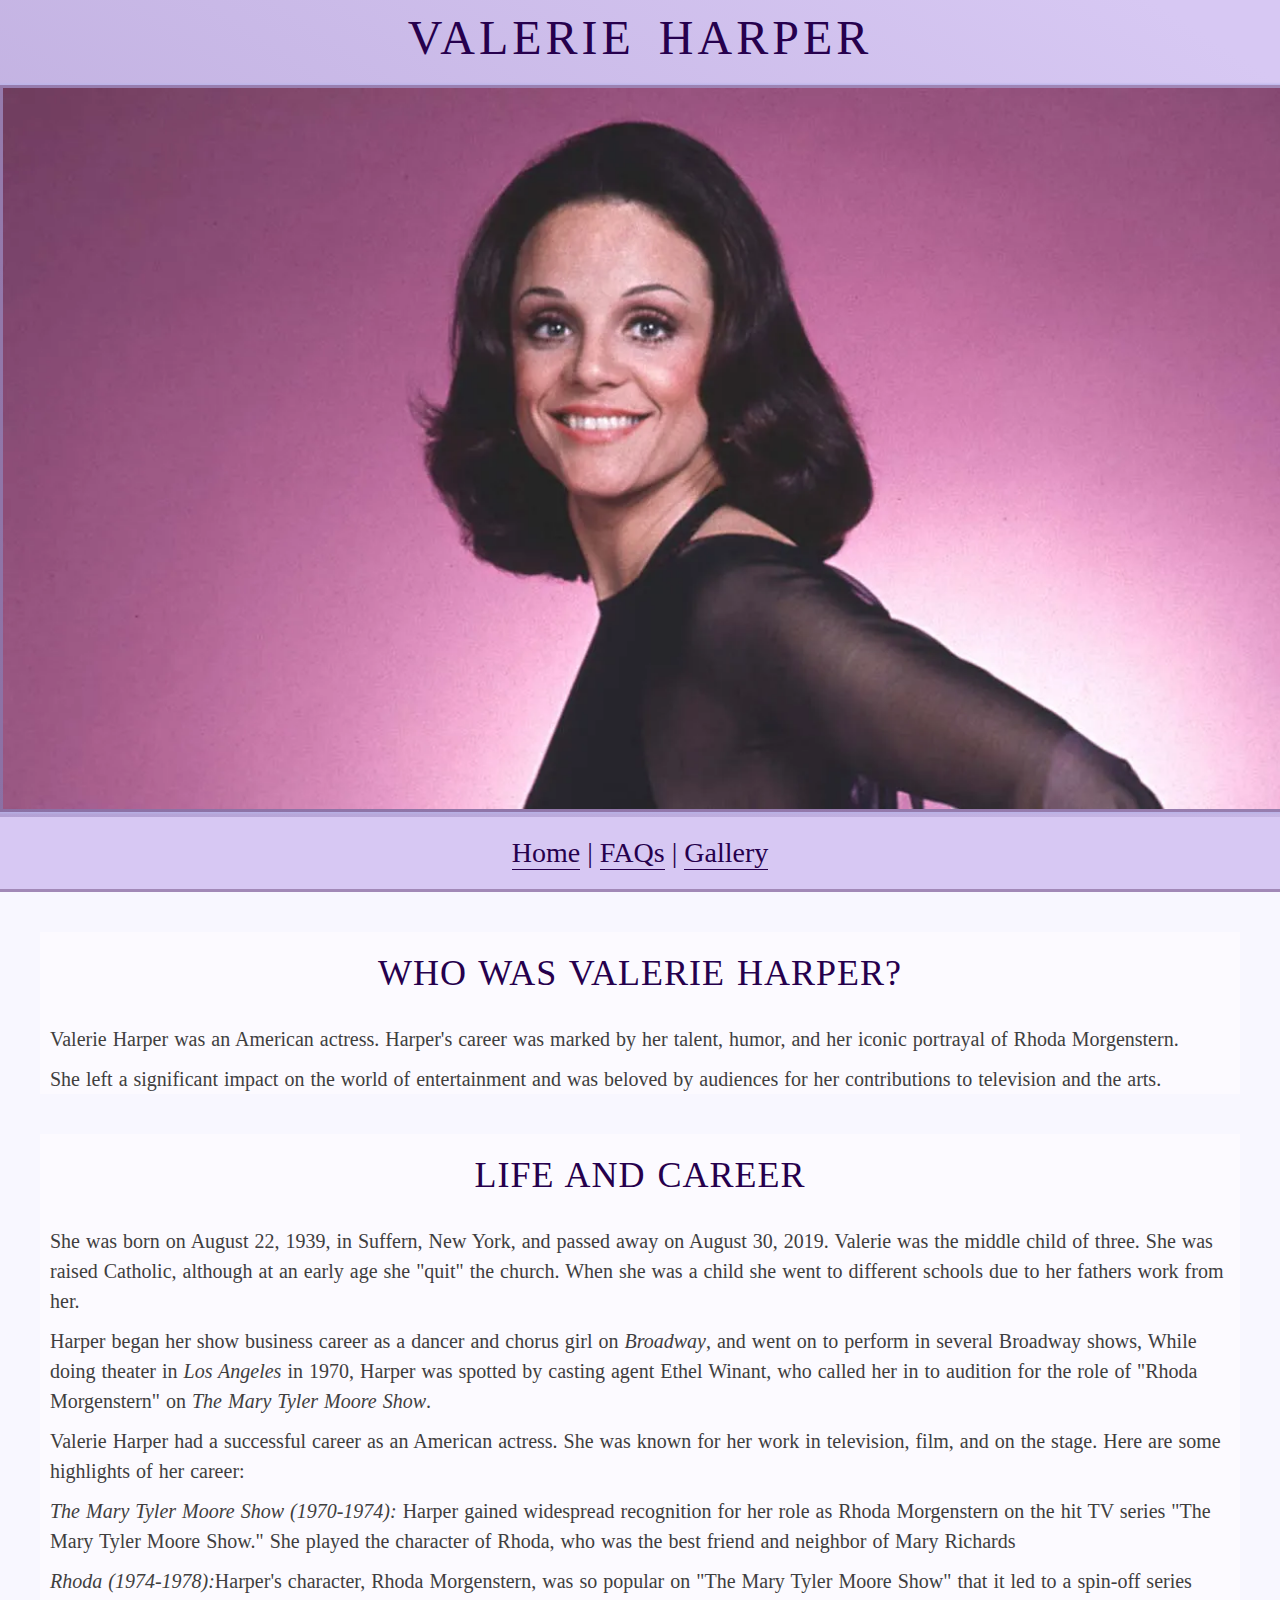
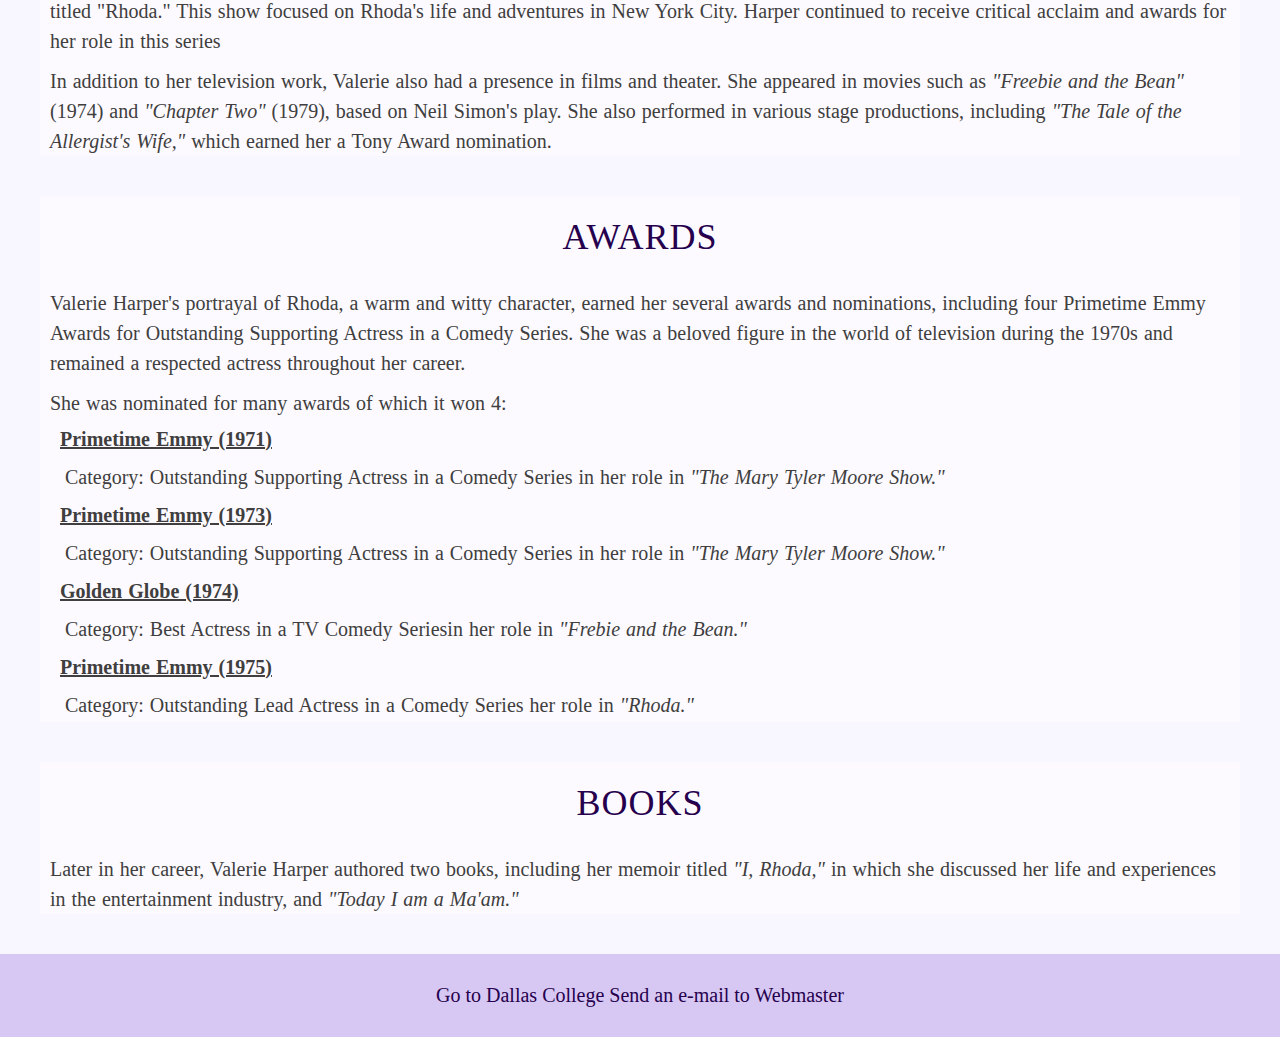
==== index.html @ 94565272 "gallery.html with pictures added, gallery opt was added to main nav" ====
<!DOCTYPE html>
<html lang="en">

<head>
	<meta charset="UTF-8">
	<meta http-equiv="X-UA-Compatible" content="IE=edge">
	<meta name="viewport" content="width=device-width, initial-scale=1.0">
	<link rel="icon" type="image/png" sizes="16x16" href="/favicon-16x16.png">
	<link rel="stylesheet" type="text/css" href="./css/style.css">
	<title>Valerie Harper</title>
</head>

<body>

	<!-- Header Menu-->
	<header>
		<h1>Valerie Harper</h1>
		<img class="header_picture" src="image/valerie_harper.jpg" alt="valerie harper head shot">
	</header>

	<!-- Navigation Bar-->
	<nav class="navbar">
		<a href="index.html">Home</a> | <a href="faq.html">FAQs</a> | <a href="gallery.html">Gallery</a>
	</nav>

	<main>
		<!-- Home -->
		<section class="sections">
			<h2>Who was Valerie Harper?</h2>
			<p>
				Valerie Harper was an American actress. Harper's career was marked by
				her talent, humor, and her iconic portrayal of Rhoda Morgenstern.
			</p>
			<p>She left a significant impact on the world of entertainment and was beloved
				by audiences for her contributions to television and the arts.</p>
		</section>

		<!-- Life and Career-->
		<section class="sections">
			<h2>Life and Career</h2>

			<p>
				She was born on August 22, 1939, in Suffern, New York, and passed away
				on August 30, 2019. Valerie was the middle child of three. She was
				raised Catholic, although at an early age she "quit" the church. When
				she was a child she went to different schools due to her fathers work
				from her.
			</p>
			<p>
				Harper began her show business career as a dancer and chorus girl on
				<cite>Broadway</cite>, and went on to perform in several Broadway
				shows, While doing theater in <em>Los Angeles</em> in 1970, Harper was
				spotted by casting agent Ethel Winant, who called her in to audition
				for the role of "Rhoda Morgenstern" on
				<cite>The Mary Tyler Moore Show</cite>.
			</p>
			<p>
				Valerie Harper had a successful career as an American actress. She was
				known for her work in television, film, and on the stage. Here are
				some highlights of her career:
			</p>
			<p>
				<strong><cite>The Mary Tyler Moore Show (1970-1974):</cite></strong>
				Harper gained widespread recognition for her role as Rhoda Morgenstern
				on the hit TV series "The Mary Tyler Moore Show." She played the
				character of Rhoda, who was the best friend and neighbor of Mary
				Richards
			</p>
			<p>
				<strong><cite>Rhoda (1974-1978):</cite></strong>Harper's character, Rhoda Morgenstern, was so popular on "The
				Mary
				Tyler Moore Show" that it led to a spin-off series titled "Rhoda."
				This show focused on Rhoda's life and adventures in New York City.
				Harper continued to receive critical acclaim and awards for her role
				in this series
			</p>
			<p>
				In addition to her television work, Valerie also had a presence in
				films and theater. She appeared in movies such as
				<cite>"Freebie and the Bean"</cite> (1974) and
				<cite>"Chapter Two"</cite> (1979), based on Neil Simon's play. She
				also performed in various stage productions, including
				<cite>"The Tale of the Allergist's Wife,"</cite> which earned her a
				Tony Award nomination.
			</p>
		</section>

		<!-- Awards-->
		<section class="sections">
			<h2>Awards</h2>

			<p>
				Valerie Harper's portrayal of Rhoda, a warm and witty character,
				earned her several awards and nominations, including four Primetime
				Emmy Awards for Outstanding Supporting Actress in a Comedy Series. She
				was a beloved figure in the world of television during the 1970s and
				remained a respected actress throughout her career.
			</p>
			<p>She was nominated for many awards of which it won 4:</p>

			<dl class="award-list">
				<dt>Primetime Emmy (1971)</dt>
				<dd>
					Category: Outstanding Supporting Actress in a Comedy Series in her
					role in <em>"The Mary Tyler Moore Show."</em>
				</dd>
			</dl>

			<dl>
				<dt>Primetime Emmy (1973)</dt>
				<dd>
					Category: Outstanding Supporting Actress in a Comedy Series in her
					role in <em>"The Mary Tyler Moore Show."</em>
				</dd>
			</dl>

			<dl>
				<dt>Golden Globe (1974)</dt>
				<dd>
					Category: Best Actress in a TV Comedy Seriesin her role in
					<em>"Frebie and the Bean."</em>
				</dd>
			</dl>

			<dl>
				<dt>Primetime Emmy (1975)</dt>
				<dd>
					Category: Outstanding Lead Actress in a Comedy Series her role in
					<em>"Rhoda."</em>
				</dd>
			</dl>
		</section>

		<!-- Books-->
		<section class="sections">
			<h2>Books</h2>
			<p>
				Later in her career, Valerie Harper authored two books, including her
				memoir titled <cite>"I, Rhoda,"</cite> in which she discussed her life
				and experiences in the entertainment industry, and <cite>"Today I am a Ma'am."</cite>
			</p>
		</section>
	</main>

	<!-- Footer -->
	<footer class="footer">
		<a title="Link to Dallas College" href="https://www.dallascollege.edu/pages/default.aspx" target="_blank">Go to
			Dallas College</a>
		<a title="Email to Webmaster" href="mailto:jemont88@gmail.com" target="_blank"> Send an e-mail
			to Webmaster</a>
	</footer>
</body>

</html>
---- css/style.css ----
* {
  margin: 0;
  padding: 0;
}

html,
body {
  background-color: #f8f7ff;
  color: #403e3e;
  font-family: Georgia, 'Times New Roman', Times, serif, sans-serif;
  font-weight: 300;
  font-size: 20px;
  text-rendering: optimizeLegibility;
  overflow-x: hidden;
}

/*--------------- heading + paragraph ---------------------*/
h1,
h2,
h3,
h4,
h5,
h6 {
  font-weight: 500;
  text-transform: uppercase;
}

h1 {
  margin-top: 0;
  margin-bottom: 20px;
  color: #26004d;
  font-size: 240%;
  letter-spacing: 1px;
}

h2 {
  color: #26004d;
  font-size: 180%;
  word-spacing: 2px;
  text-align: center;
  margin: 10px;
  padding: 20px;
  letter-spacing: 1px;
}

h3 {
  font-size: 110%;
  word-spacing: 2px;
  text-align: center;
  margin: 10px;
  padding: 20px;
  letter-spacing: 1px;
}

p {
  font-size: 100%;
  word-spacing: 1px;
  margin: 10px;
  line-height: 1.5;

}

/*---------------Header---------------------*/
header {
  background: linear-gradient(to bottom left, #d7c8f3 5%, #b3a1d4 100%);
  width: 100%;
  height: auto;
}

header h1 {

  text-align: center;
  word-spacing: 8px;
  letter-spacing: 4px;
  padding-top: 10px;
}

header img {
  border: 3px solid rgba(74, 32, 86, 0.376);
  box-shadow: 0 0 2px 1px #b8b3e9;
  width: 100%;
  height: auto;
  margin-left: auto;

}

/*---------------Navigation bar---------------------*/
.navbar {
  margin: auto;
  padding: 20px 0;
  text-align: center;
  font-weight: 400;
  font-size: 140%;
  color: #26004d;
  background-color: #d7c8f3;
  border-bottom: 3px solid rgba(74, 32, 86, 0.376);
}

.navbar a:link {
  color: #26004d;
  text-decoration: none;
  padding-bottom: 1px;
  border-bottom: 1px solid #26004d;
}

.navbar a:hover {
  color: #26004d;
  font-size: 120%;
  border-bottom: 2px solid transparent;
}

.navbar a:visited {
  color: #26004d;
}

/*---------------Sections---------------------*/
.sections {
  background-color: #fcfaff;
  margin: 40px;
}

section dl,
dt,
dd {
  word-spacing: 1px;
  margin: 10px;
}

dt {
  font-weight: bold;
  text-decoration: underline;
  margin-bottom: 5px;
}

dd {
  padding: 5px;
}

/*---------------Footer---------------------*/
.footer {
  align-items: center;
  padding: 30px;
  background-color: #d7c8f3;
  text-align: center;
}

.footer a:link {
  font-size: 100%;
  font-weight: 400;
  color: #26004d;
  text-decoration: none
}

.footer a:hover {
  font-size: 120%;
  text-decoration: none;
  border-bottom: 2px solid
}

.footer a:visited {
  color: #26004d;
  ;
}
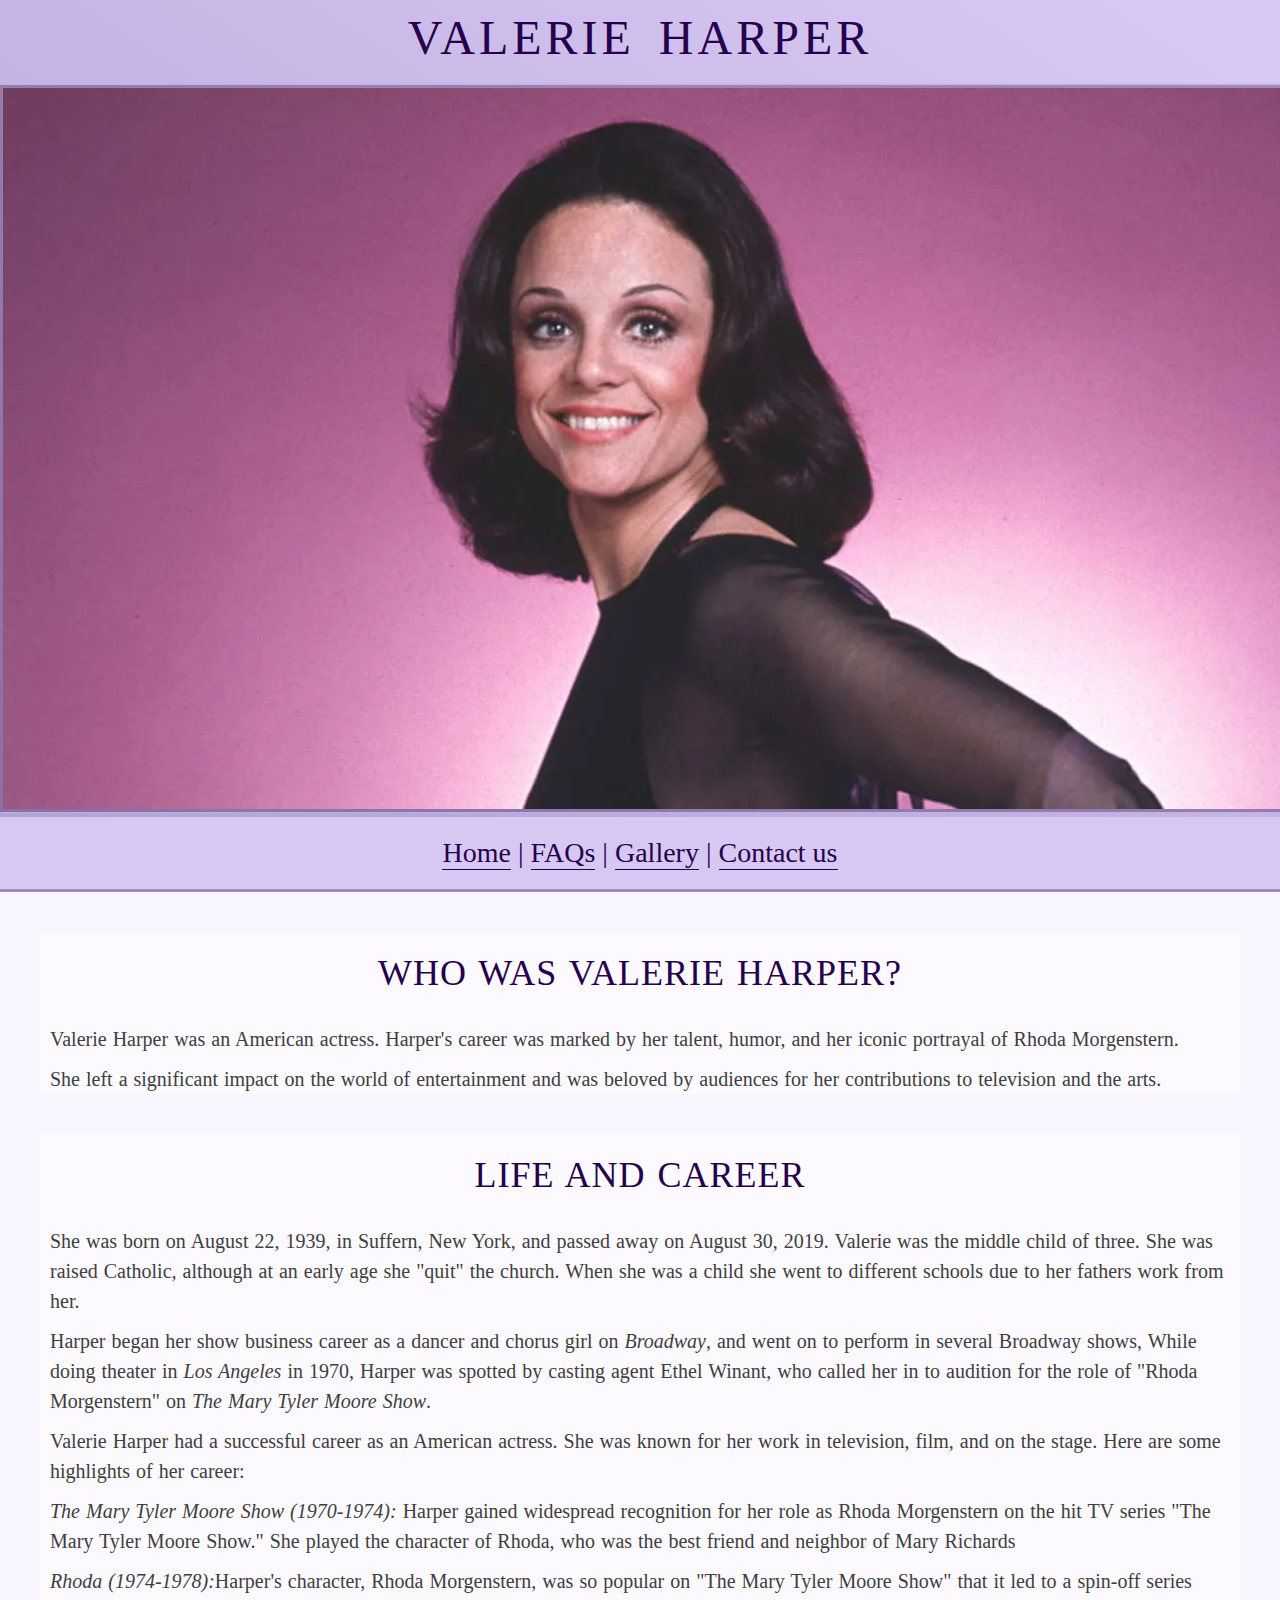
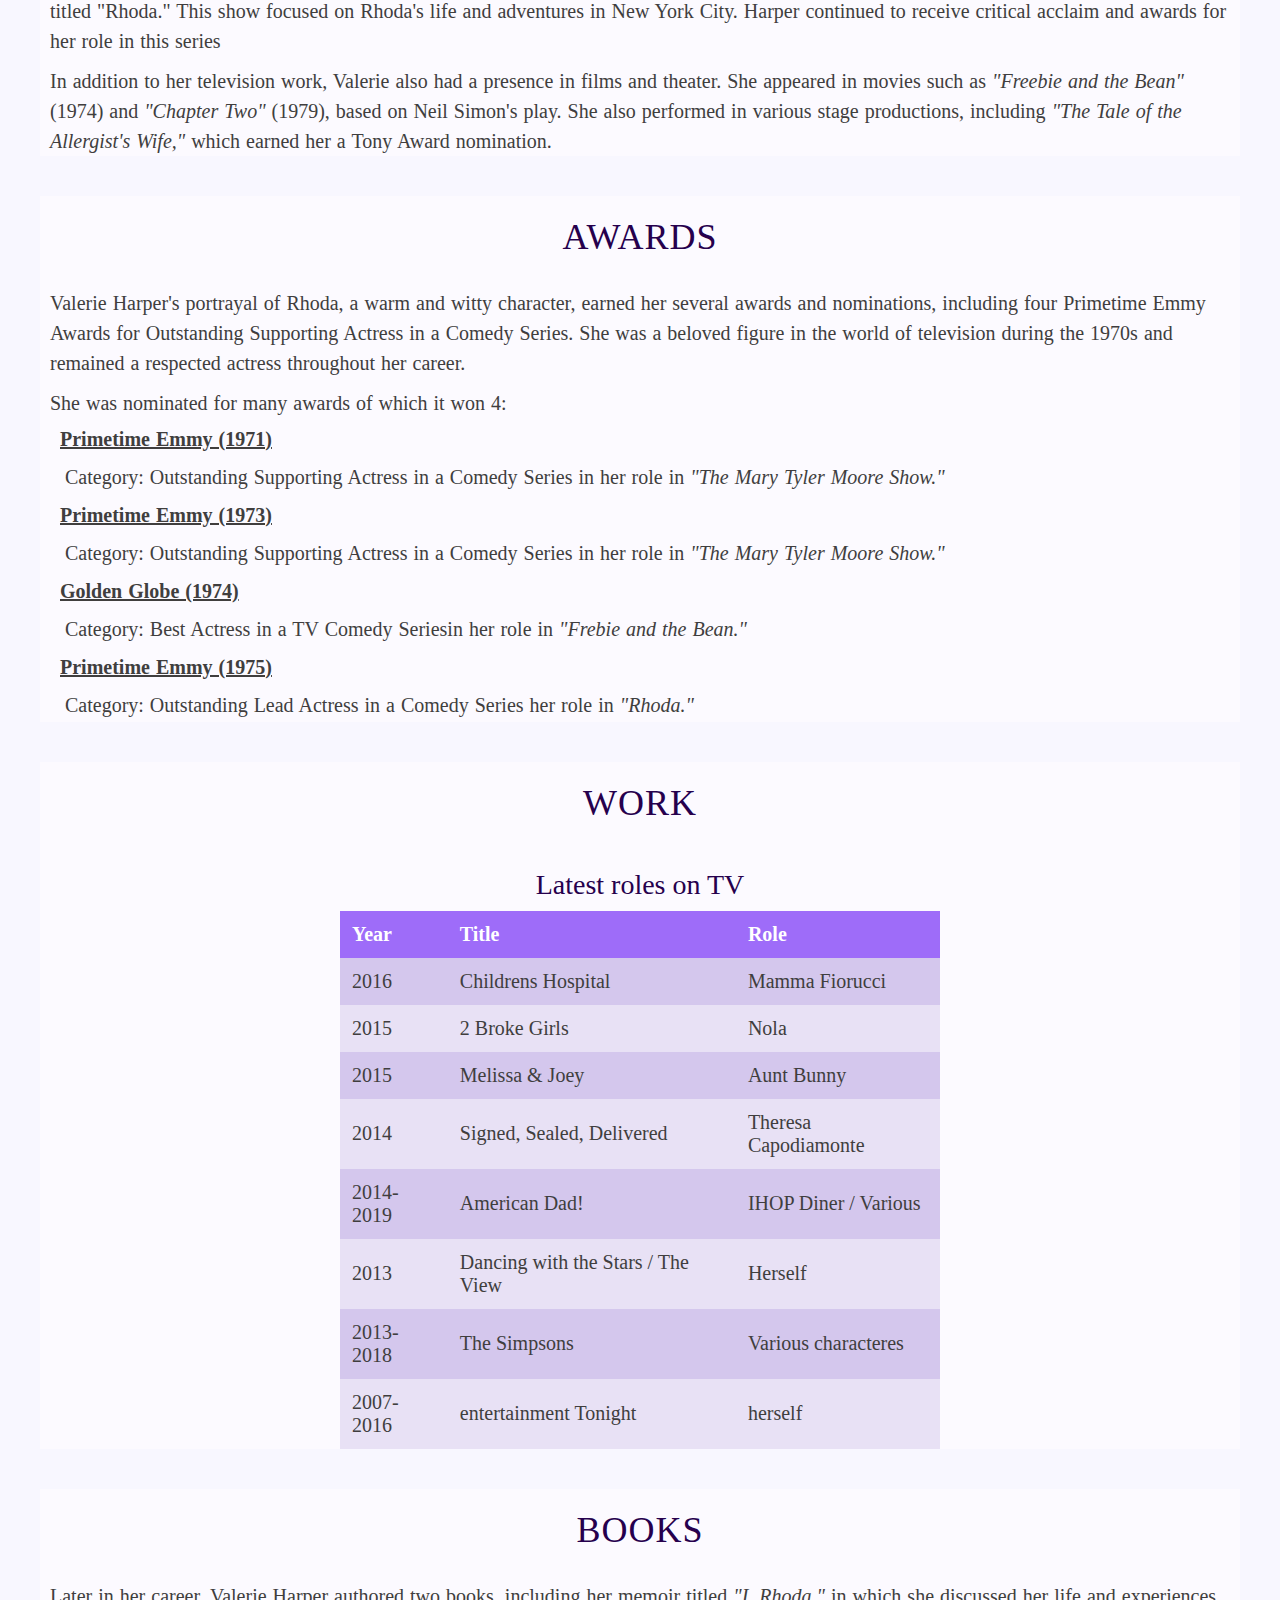
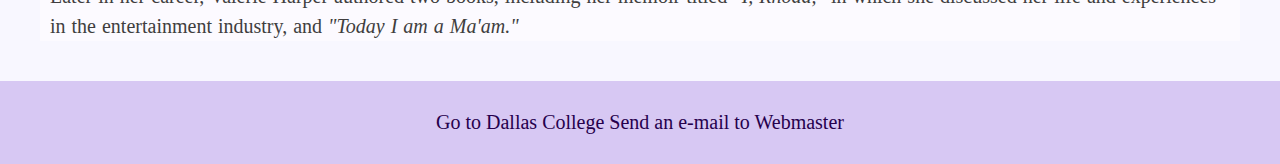
==== commit 66891844: "Contact-us.html page created,and table was inserted in index.html" ====
--- a/index.html
+++ b/index.html
@@ -8,6 +8,26 @@
 	<link rel="icon" type="image/png" sizes="16x16" href="/favicon-16x16.png">
 	<link rel="stylesheet" type="text/css" href="./css/style.css">
 	<title>Valerie Harper</title>
+
+	<link rel="apple-touch-icon" sizes="57x57" href="favicon/apple-icon-57x57.png">
+	<link rel="apple-touch-icon" sizes="60x60" href="favicon/apple-icon-60x60.png">
+	<link rel="apple-touch-icon" sizes="72x72" href="favicon/apple-icon-72x72.png">
+	<link rel="apple-touch-icon" sizes="76x76" href="favicon/apple-icon-76x76.png">
+	<link rel="apple-touch-icon" sizes="114x114" href="favicon/apple-icon-114x114.png">
+	<link rel="apple-touch-icon" sizes="120x120" href="favicon/apple-icon-120x120.png">
+	<link rel="apple-touch-icon" sizes="144x144" href="favicon/apple-icon-144x144.png">
+	<link rel="apple-touch-icon" sizes="152x152" href="favicon/apple-icon-152x152.png">
+	<link rel="apple-touch-icon" sizes="180x180" href="favicon/apple-icon-180x180.png">
+	<link rel="icon" type="image/png" sizes="192x192" href="favicon/android-icon-192x192.png">
+	<link rel="icon" type="image/png" sizes="32x32" href="favicon/favicon-32x32.png">
+	<link rel="icon" type="image/png" sizes="96x96" href="favicon/favicon-96x96.png">
+	<link rel="icon" type="image/png" sizes="16x16" href="favicon/favicon-16x16.png">
+	<link rel="manifest" href="favicon/manifest.json">
+	<meta name="msapplication-TileColor" content="#ffffff">
+	<meta name="msapplication-TileImage" content="/ms-icon-144x144.png">
+	<meta name="theme-color" content="#ffffff">
+	<link rel="shortcut icon" href="favicon/favicon.ico" type="image/x-icon">
+	<link rel="icon" href="favicon/favicon.ico" type="image/x-icon">
 </head>
 
 <body>
@@ -20,7 +40,8 @@
 
 	<!-- Navigation Bar-->
 	<nav class="navbar">
-		<a href="index.html">Home</a> | <a href="faq.html">FAQs</a> | <a href="gallery.html">Gallery</a>
+		<a href="index.html">Home</a> | <a href="faq.html">FAQs</a> | <a href="gallery.html">Gallery</a> | <a
+			href="contact-us.html">Contact us</a>
 	</nav>
 
 	<main>
@@ -129,6 +150,61 @@
 					<em>"Rhoda."</em>
 				</dd>
 			</dl>
+		</section>
+
+		<!-- List of lastest rols on tv-->
+		<section class="sections">
+			<h2>work</h2>
+			<table>
+				<caption>Latest roles on TV</caption>
+				<tbody>
+					<tr>
+						<th scope="row">Year</th>
+						<th scope="row">Title</th>
+						<th scope="row">Role</th>
+					</tr>
+					<tr>
+						<td>2016</td>
+						<td>Childrens Hospital</td>
+						<td>Mamma Fiorucci</td>
+					</tr>
+					<tr>
+						<td>2015</td>
+						<td>2 Broke Girls</td>
+						<td>Nola</td>
+					</tr>
+					<tr>
+						<td>2015</td>
+						<td>Melissa &#38; Joey</td>
+						<td>Aunt Bunny</td>
+					</tr>
+					<tr>
+						<td>2014</td>
+						<td>Signed, Sealed, Delivered</td>
+						<td>Theresa Capodiamonte</td>
+					</tr>
+					<tr>
+						<td>2014-2019</td>
+						<td>American Dad!</td>
+						<td>IHOP Diner / Various</td>
+					</tr>
+					<tr>
+						<td>2013</td>
+						<td>Dancing with the Stars / The View </td>
+						<td>Herself</td>
+					</tr>
+					<tr>
+						<td>2013-2018</td>
+						<td>The Simpsons</td>
+						<td>Various characteres</td>
+					</tr>
+					<tr>
+						<td>2007-2016</td>
+						<td>entertainment Tonight</td>
+						<td>herself</td>
+					</tr>
+				</tbody>
+			</table>
 		</section>
 
 		<!-- Books-->
--- a/css/style.css
+++ b/css/style.css
@@ -160,4 +160,95 @@
 .footer a:visited {
   color: #26004d;
   ;
+}
+
+/*---------------Index Table---------------------*/
+table {
+  border-collapse: collapse;
+  width: 50%;
+  margin: 25px auto;
+
+}
+
+table caption {
+  font-weight: 300;
+  font-size: 140%;
+  color: #26004d;
+  margin-bottom: 10px;
+}
+
+th,
+td {
+  text-align: left;
+  padding: 12px;
+}
+
+th {
+  background-color: #9e6cf9;
+  color: #fff;
+}
+
+tr {
+  border-bottom: solid solid #6e36a6;
+  background-color: #e8e1f5;
+  color: #403e3e;
+}
+
+
+tbody tr:nth-child(even) {
+  background-color: #d4c7ed;
+}
+
+tbody tr:hover {
+  background-color: #be97fb;
+}
+
+/*---------------Contact Us---------------------*/
+
+fieldset {
+  border: 2px solid #d7c8f3;
+  max-width: 70%;
+  margin: 25px auto;
+}
+
+
+fieldset legend {
+  font-size: 100%;
+  padding: 5px;
+}
+
+fieldset h3 {
+  text-align: left;
+}
+
+fieldset label {
+  margin: 10px 10px;
+}
+
+input,
+textarea {
+  border: 2px solid #26004d;
+  border-radius: 4px;
+  padding: 8px 12px;
+  margin: 4px 0;
+}
+
+
+.button {
+  background-color: #6e36a6;
+  color: white;
+  border: none;
+  border-radius: 4px;
+  font-size: 80%;
+  font-weight: 400;
+  margin: 10px 10px;
+}
+
+input radio {
+  color: #26004d;
+}
+
+.button:hover {
+  background-color: #8351b5;
+  color: white;
 }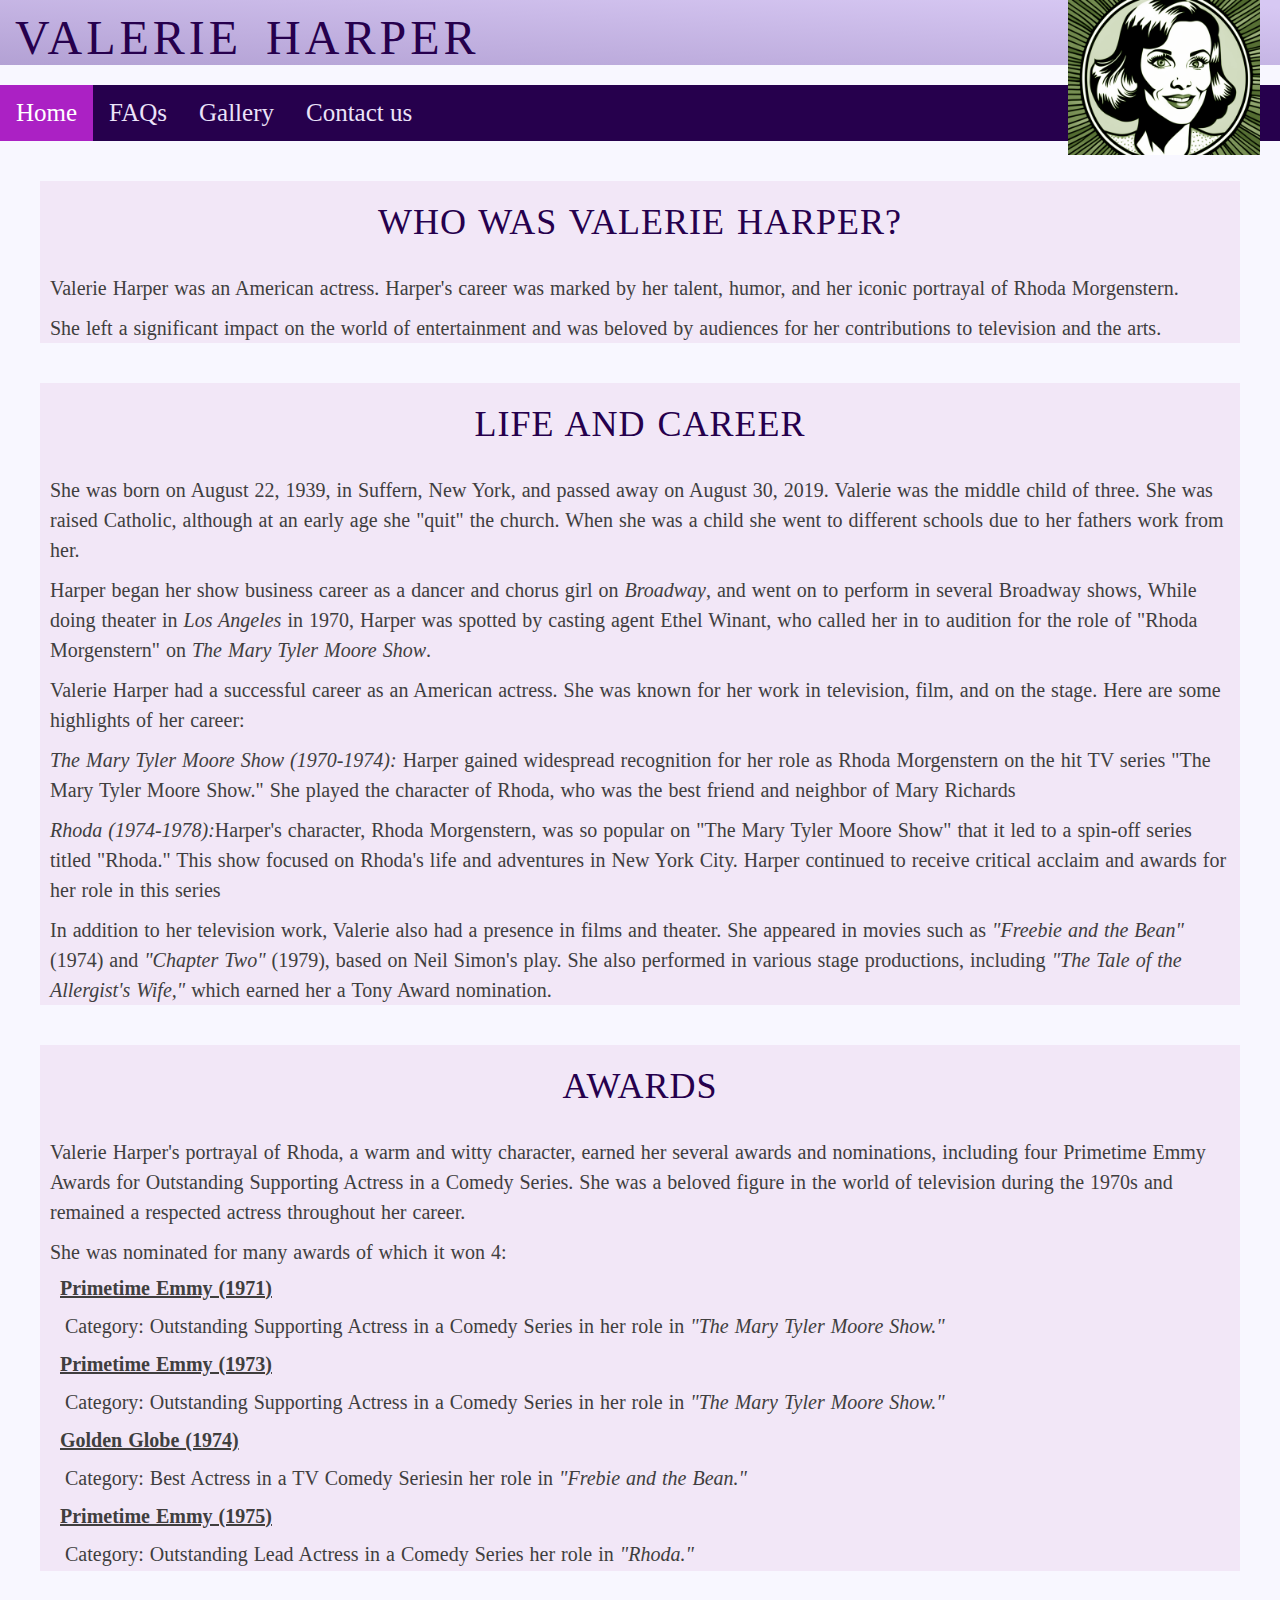
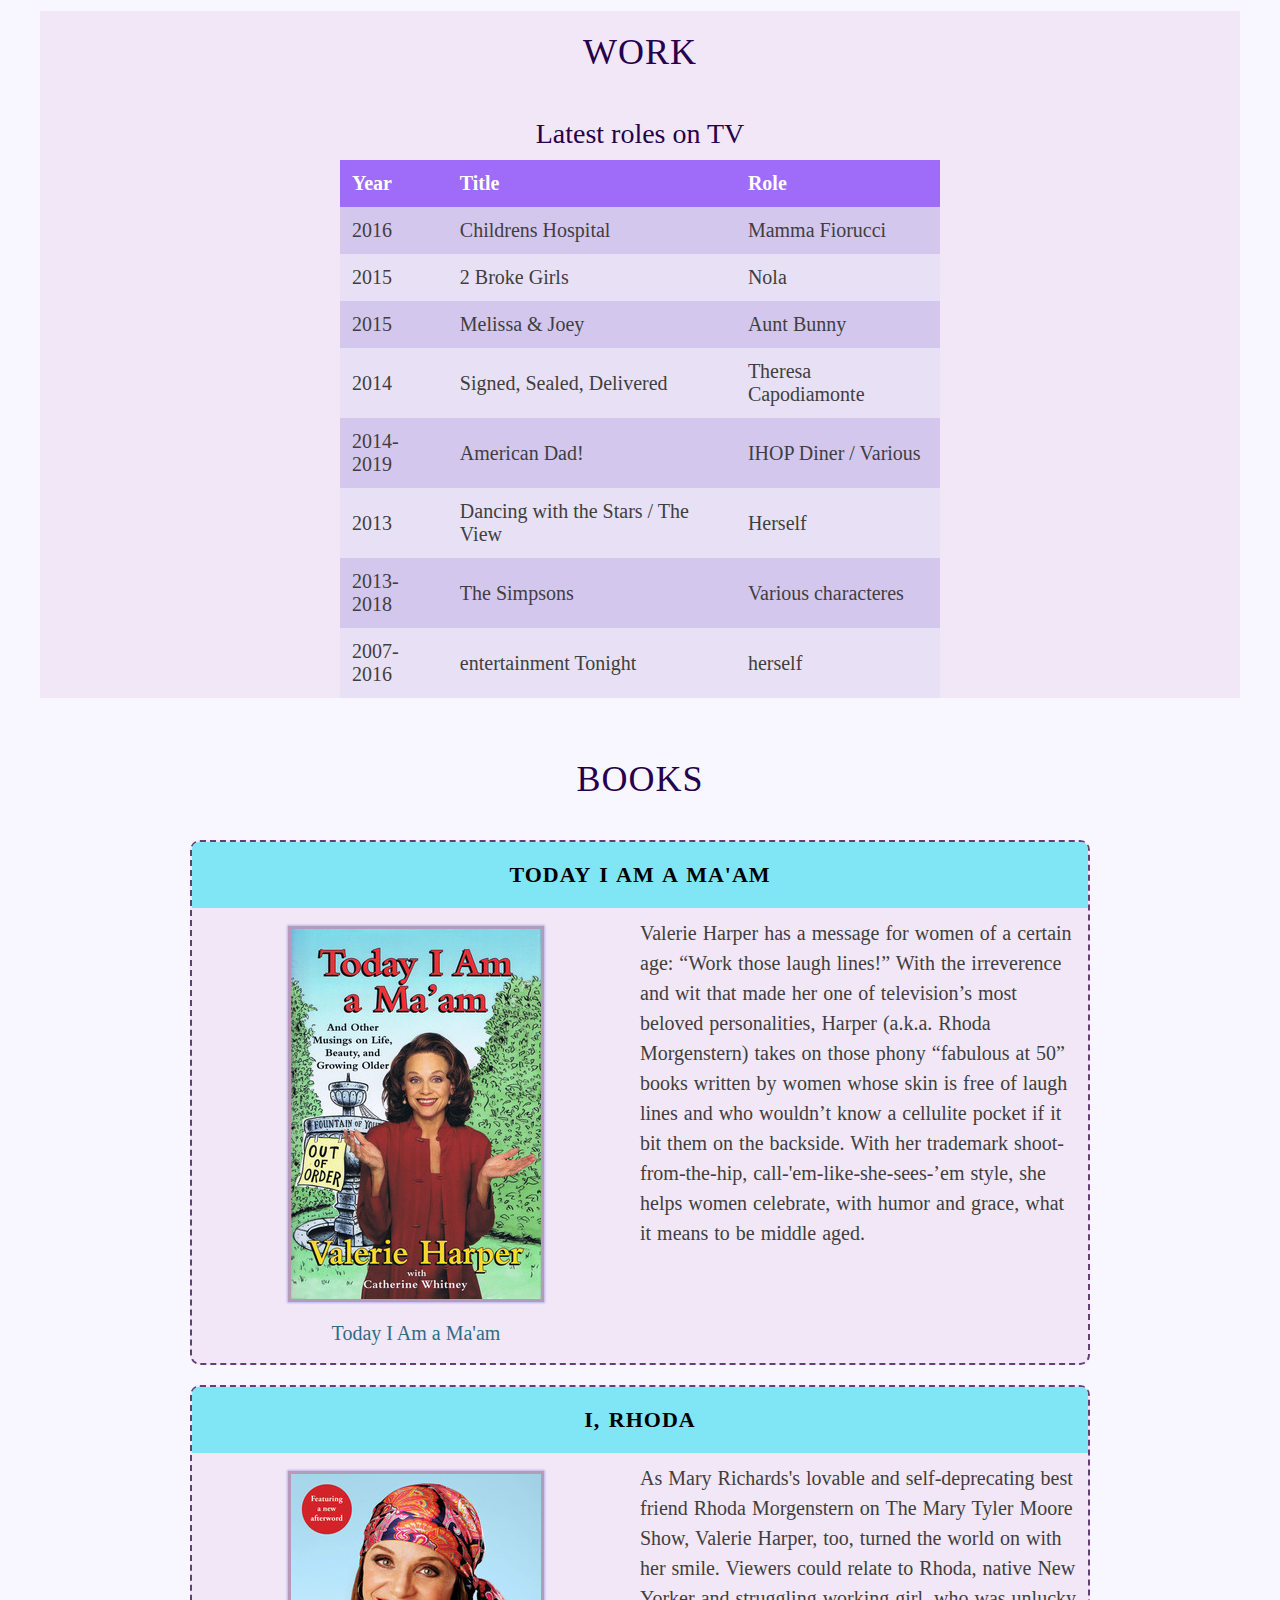
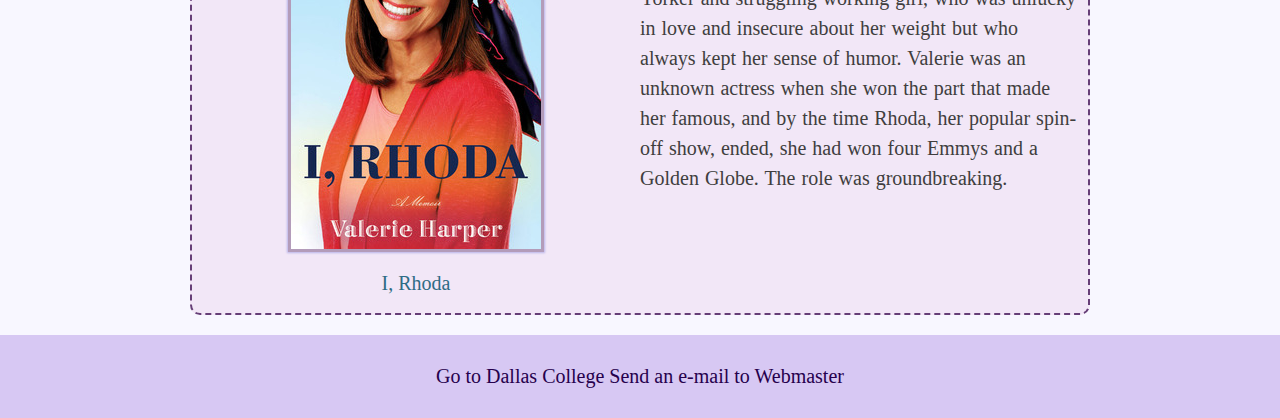
==== commit 30e35daf: "Added new Menu, logo and book article" ====
--- a/index.html
+++ b/index.html
@@ -7,6 +7,8 @@
 	<meta name="viewport" content="width=device-width, initial-scale=1.0">
 	<link rel="icon" type="image/png" sizes="16x16" href="/favicon-16x16.png">
 	<link rel="stylesheet" type="text/css" href="./css/style.css">
+	<link rel="stylesheet" type="text/css" href="./css/nav-menu.css">
+	<link rel="stylesheet" type="text/css" href="./css/layout.css">
 	<title>Valerie Harper</title>
 
 	<link rel="apple-touch-icon" sizes="57x57" href="favicon/apple-icon-57x57.png">
@@ -35,13 +37,15 @@
 	<!-- Header Menu-->
 	<header>
 		<h1>Valerie Harper</h1>
-		<img class="header_picture" src="image/valerie_harper.jpg" alt="valerie harper head shot">
+		<img src="./image/logo.png" alt="logo-Valerie">
 	</header>
 
 	<!-- Navigation Bar-->
-	<nav class="navbar">
-		<a href="index.html">Home</a> | <a href="faq.html">FAQs</a> | <a href="gallery.html">Gallery</a> | <a
-			href="contact-us.html">Contact us</a>
+	<nav class="topnav">
+		<a class="active" href="index.html">Home</a>
+		<a href="faq.html">FAQs</a>
+		<a href="gallery.html">Gallery</a>
+		<a href="contact-us.html">Contact us</a>
 	</nav>
 
 	<main>
@@ -208,13 +212,35 @@
 		</section>
 
 		<!-- Books-->
-		<section class="sections">
+		<section class="books">
 			<h2>Books</h2>
-			<p>
-				Later in her career, Valerie Harper authored two books, including her
-				memoir titled <cite>"I, Rhoda,"</cite> in which she discussed her life
-				and experiences in the entertainment industry, and <cite>"Today I am a Ma'am."</cite>
-			</p>
+			<article>
+				<h3>Today I Am a Ma'am</h3>
+				<figure>
+					<img src="image/book1.jpg" alt="Today I Am a Ma'am book" class="book-picture">
+					<figcaption>Today I Am a Ma'am</figcaption>
+				</figure>
+				<p>Valerie Harper has a message for women of a certain age: “Work those laugh lines!” With the irreverence and
+					wit that made her one of television’s most beloved personalities, Harper (a.k.a. Rhoda Morgenstern) takes on
+					those phony “fabulous at 50” books written by women whose skin is free of laugh lines and who wouldn’t know a
+					cellulite pocket if it bit them on the backside. With her trademark shoot-from-the-hip,
+					call-'em-like-she-sees-’em style, she helps women celebrate, with humor and grace, what it means to be middle
+					aged.</p>
+			</article>
+
+			<article>
+				<h3>I, Rhoda</h3>
+				<figure>
+					<img src="image/book2.jpg" alt="I Rhoda book" class="book-picture">
+					<figcaption>I, Rhoda</figcaption>
+				</figure>
+				<p>As Mary Richards's lovable and self-deprecating best friend Rhoda Morgenstern on The Mary Tyler Moore Show,
+					Valerie Harper, too, turned the world on with her smile. Viewers could relate to Rhoda, native New Yorker and
+					struggling working girl, who was unlucky in love and insecure about her weight but who always kept her sense
+					of humor.
+					Valerie was an unknown actress when she won the part that made her famous, and by the time Rhoda, her popular
+					spin-off show, ended, she had won four Emmys and a Golden Globe. The role was groundbreaking.</p>
+			</article>
 		</section>
 	</main>
 
--- a/css/style.css
+++ b/css/style.css
@@ -69,53 +69,34 @@
 
 header h1 {
 
-  text-align: center;
+  text-align: left;
   word-spacing: 8px;
   letter-spacing: 4px;
   padding-top: 10px;
+  padding-left: 15px;
+  ;
 }
 
 header img {
-  border: 3px solid rgba(74, 32, 86, 0.376);
-  box-shadow: 0 0 2px 1px #b8b3e9;
-  width: 100%;
+
+  height: 96px;
+  float: right;
+  position: absolute;
+  right: -10px;
+  top: 5;
+  top: 0;
+  margin-right: 30px;
+  z-index: 5;
+  width: auto;
+  max-width: 15vw;
   height: auto;
-  margin-left: auto;
-
-}
-
-/*---------------Navigation bar---------------------*/
-.navbar {
-  margin: auto;
-  padding: 20px 0;
-  text-align: center;
-  font-weight: 400;
-  font-size: 140%;
-  color: #26004d;
-  background-color: #d7c8f3;
-  border-bottom: 3px solid rgba(74, 32, 86, 0.376);
-}
-
-.navbar a:link {
-  color: #26004d;
-  text-decoration: none;
-  padding-bottom: 1px;
-  border-bottom: 1px solid #26004d;
-}
-
-.navbar a:hover {
-  color: #26004d;
-  font-size: 120%;
-  border-bottom: 2px solid transparent;
-}
-
-.navbar a:visited {
-  color: #26004d;
+  display: block;
+  clear: both;
 }
 
 /*---------------Sections---------------------*/
 .sections {
-  background-color: #fcfaff;
+  background-color: #f2e7f7;
   margin: 40px;
 }
 
@@ -154,7 +135,8 @@
 .footer a:hover {
   font-size: 120%;
   text-decoration: none;
-  border-bottom: 2px solid
+  border-bottom: 2px solid;
+  color: #5fcdde;
 }
 
 .footer a:visited {
@@ -204,6 +186,11 @@
 }
 
 /*---------------Contact Us---------------------*/
+
+.centerText {
+  text-align: center;
+}
+
 
 fieldset {
   border: 2px solid #d7c8f3;
@@ -251,4 +238,35 @@
 .button:hover {
   background-color: #8351b5;
   color: white;
+}
+
+/*---------------FAQs page---------------------*/
+section li a {
+  font-size: 100%;
+  font-weight: 200;
+  color: #26004d;
+  text-decoration: none;
+
+}
+
+section li a:hover {
+  font-size: 120%;
+  text-decoration: none;
+  color: #3ed1e7;
+  border-bottom: 2px solid
+}
+
+/*---------------Gallery page---------------------*/
+figure a .gallery {
+  width: 200px;
+  height: 200px;
+  border: 3px solid rgba(74, 32, 86, 0.376);
+  box-shadow: 0 0 2px 1px #b8b3e9;
+  margin: auto;
+}
+
+figure figcaption {
+  margin-top: 20px;
+  clear: both;
+  color: #2E6C85;
 }--- a/css/nav-menu.css
+++ b/css/nav-menu.css
@@ -0,0 +1,35 @@
+/* Set nav to sticky or fixed */
+
+/* Add a black background color to the top navigation */
+.topnav {
+  background-color: #26004d;
+  font-family: Georgia, 'Times New Roman', Times, serif, sans-serif;
+  position: -webkit-sticky;
+  position: sticky;
+  overflow: hidden;
+  position: sticky;
+  top: 0;
+
+}
+
+/* Style the links inside the navigation bar */
+.topnav a {
+  float: left;
+  color: #ebe3f9;
+  text-align: center;
+  padding: 14px 16px;
+  text-decoration: none;
+  font-size: 25px;
+}
+
+/* Change the color of links on hover */
+.topnav a:hover {
+  background-color: #8f61bc;
+  color: #80e5f4;
+}
+
+/* Add a color to the active/current link */
+.topnav a.active {
+  background-color: #ab21c4;
+  color: white;
+}--- a/css/layout.css
+++ b/css/layout.css
@@ -0,0 +1,48 @@
+article {
+  background: #f2e7f7;
+  box-sizing: border-box;
+  clear: both;
+  display: table;
+  border: 2px dashed #663e77;
+  border-radius: 10px;
+  width: 80%;
+  max-width: 900px;
+  min-width: 100px;
+  margin: 20px auto;
+}
+
+article h3 {
+  color: black;
+  font-weight: bold;
+  margin: 0;
+  background-color: #80e5f4;
+  border-radius: 7px 7px 0 0;
+}
+
+figure {
+  float: left;
+  width: 35vw;
+  margin: 2vh 0;
+}
+
+figcaption {
+  text-align: center;
+  margin-top: 20px;
+  clear: both;
+  color: #2E6C85;
+}
+
+figure img {
+  display: block;
+  border: 3px solid rgba(74, 32, 86, 0.376);
+  box-shadow: 0 0 2px 1px #b8b3e9;
+  margin: auto;
+  clear: both;
+}
+
+figure>p {
+  margin: 0;
+  float: left;
+  padding: 20px;
+  border: 20px solid #000000;
+}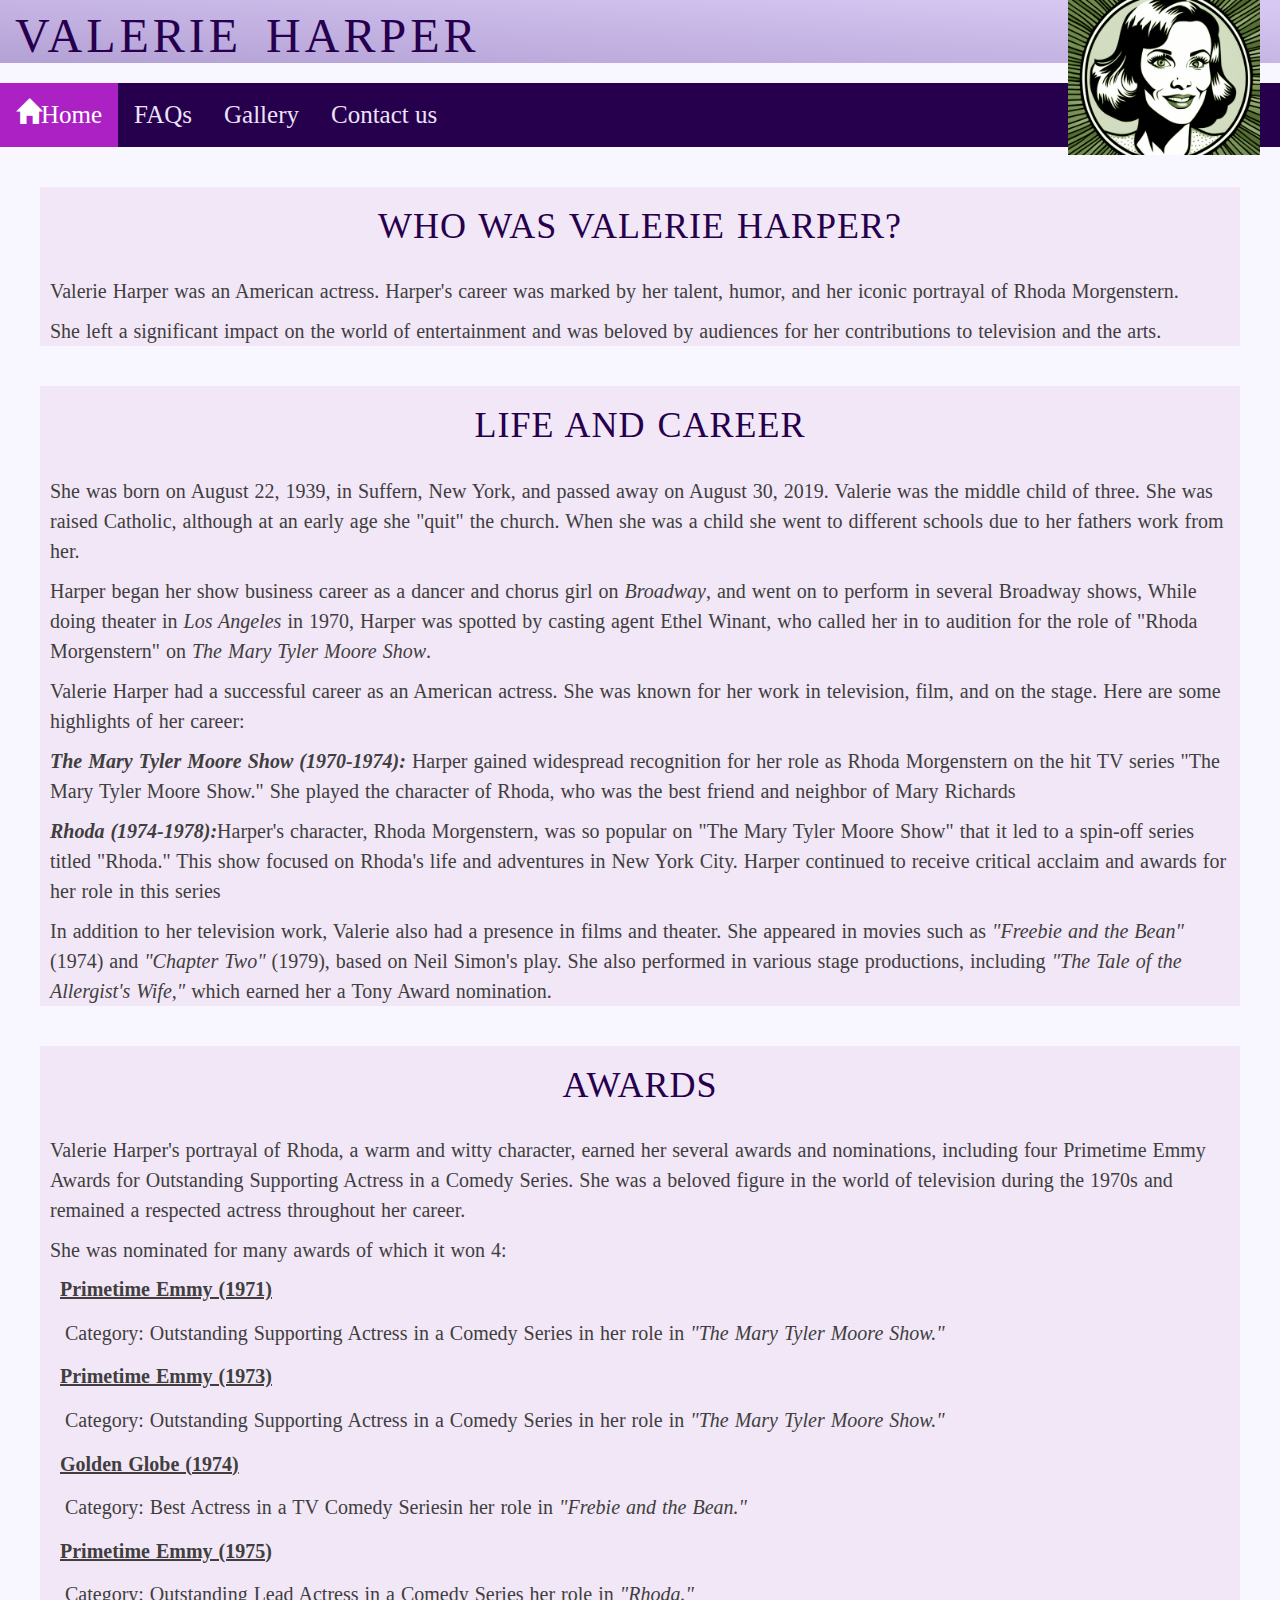
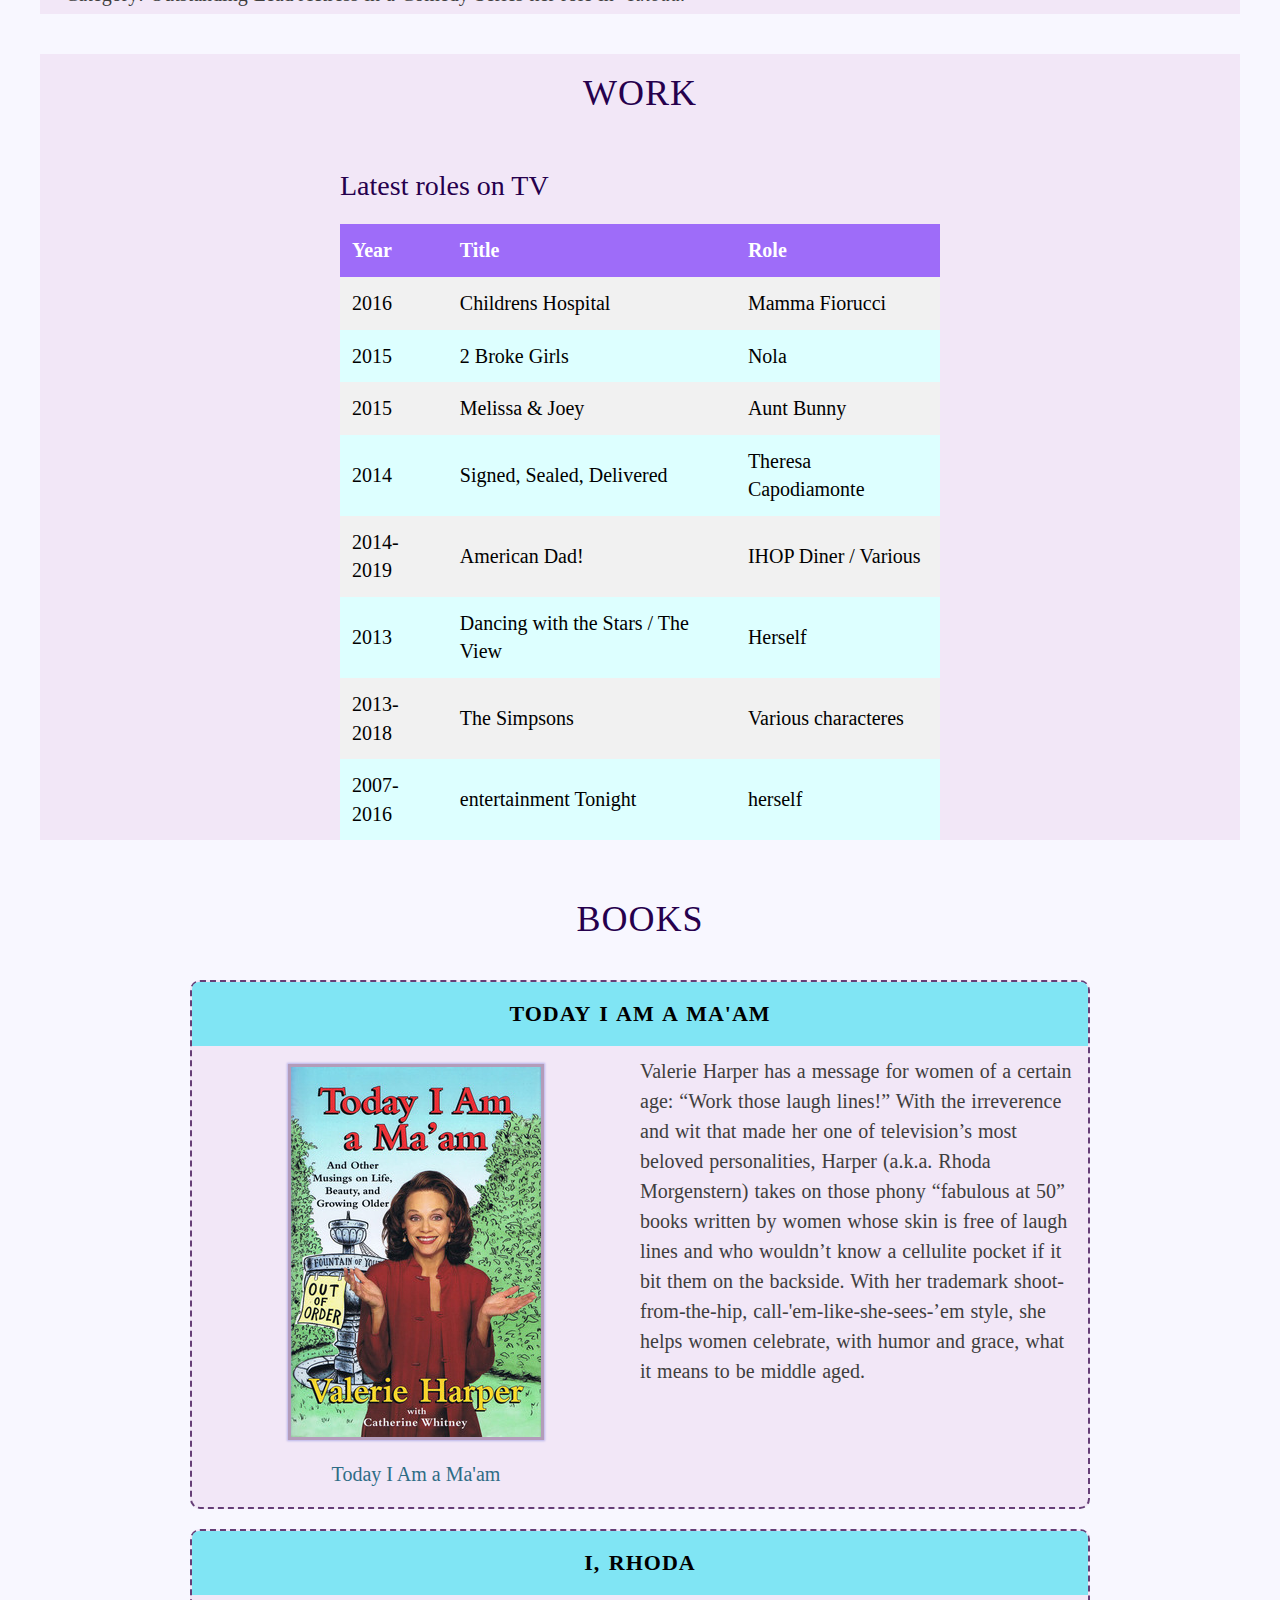
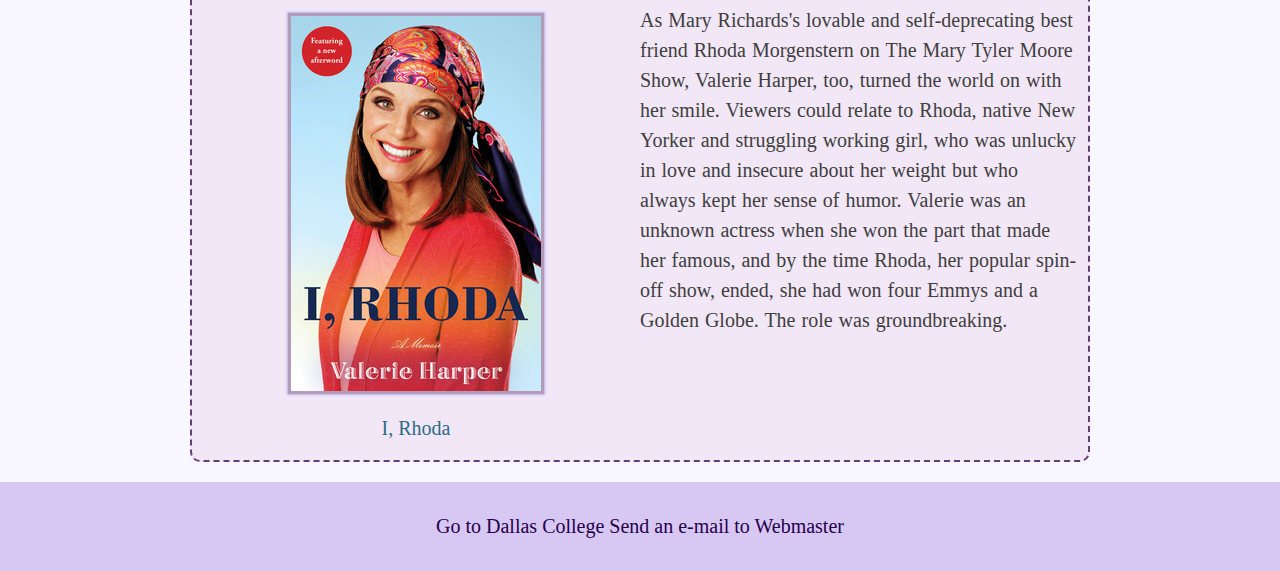
==== commit ca38ca25: "W3 framework added in all pages, and Card add in faq" ====
--- a/index.html
+++ b/index.html
@@ -6,6 +6,8 @@
 	<meta http-equiv="X-UA-Compatible" content="IE=edge">
 	<meta name="viewport" content="width=device-width, initial-scale=1.0">
 	<link rel="icon" type="image/png" sizes="16x16" href="/favicon-16x16.png">
+	<link rel="stylesheet" href="https://www.w3schools.com/w3css/4/w3.css">
+	<link rel="stylesheet" href="https://maxcdn.bootstrapcdn.com/bootstrap/3.3.6/css/bootstrap.min.css">
 	<link rel="stylesheet" type="text/css" href="./css/style.css">
 	<link rel="stylesheet" type="text/css" href="./css/nav-menu.css">
 	<link rel="stylesheet" type="text/css" href="./css/layout.css">
@@ -42,7 +44,7 @@
 
 	<!-- Navigation Bar-->
 	<nav class="topnav">
-		<a class="active" href="index.html">Home</a>
+		<a class="active" href="index.html"><i class="glyphicon glyphicon-home"></i>Home</a>
 		<a href="faq.html">FAQs</a>
 		<a href="gallery.html">Gallery</a>
 		<a href="contact-us.html">Contact us</a>
@@ -159,7 +161,7 @@
 		<!-- List of lastest rols on tv-->
 		<section class="sections">
 			<h2>work</h2>
-			<table>
+			<table class="w3-striped w3-hoverable w3-pale-blue">
 				<caption>Latest roles on TV</caption>
 				<tbody>
 					<tr>
--- a/css/style.css
+++ b/css/style.css
@@ -170,6 +170,7 @@
   color: #fff;
 }
 
+/* 
 tr {
   border-bottom: solid solid #6e36a6;
   background-color: #e8e1f5;
@@ -179,7 +180,7 @@
 
 tbody tr:nth-child(even) {
   background-color: #d4c7ed;
-}
+} */
 
 tbody tr:hover {
   background-color: #be97fb;
@@ -194,8 +195,7 @@
 
 fieldset {
   border: 2px solid #d7c8f3;
-  max-width: 70%;
-  margin: 25px auto;
+
 }
 
 
@@ -220,6 +220,9 @@
   margin: 4px 0;
 }
 
+textarea {
+  width: 100%;
+}
 
 .button {
   background-color: #6e36a6;
@@ -241,6 +244,7 @@
 }
 
 /*---------------FAQs page---------------------*/
+
 section li a {
   font-size: 100%;
   font-weight: 200;
@@ -250,10 +254,19 @@
 }
 
 section li a:hover {
-  font-size: 120%;
   text-decoration: none;
-  color: #3ed1e7;
+  color: #ce25e4;
   border-bottom: 2px solid
+}
+
+.cardPhoto {
+  width: 100%
+}
+
+.cardFaq {
+  text-align: center;
+  width: 50%;
+  margin: 25px auto;
 }
 
 /*---------------Gallery page---------------------*/
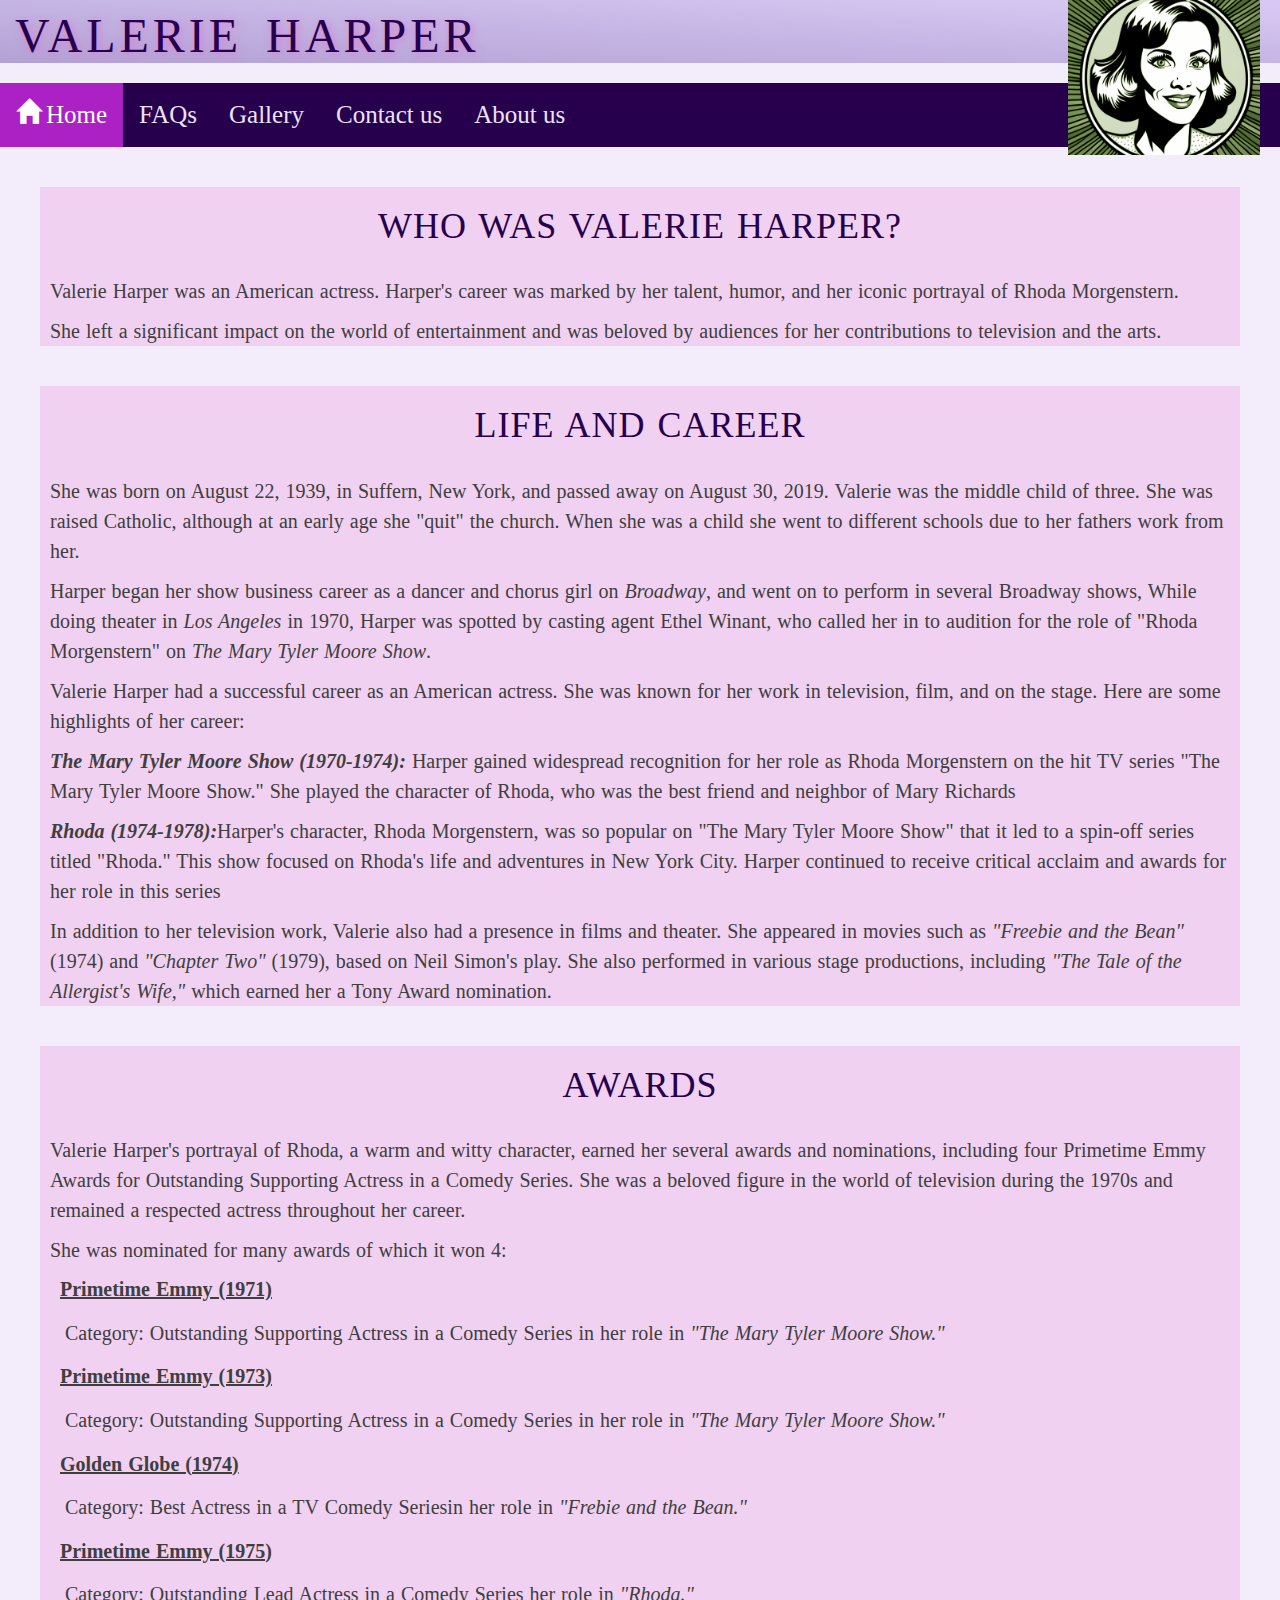
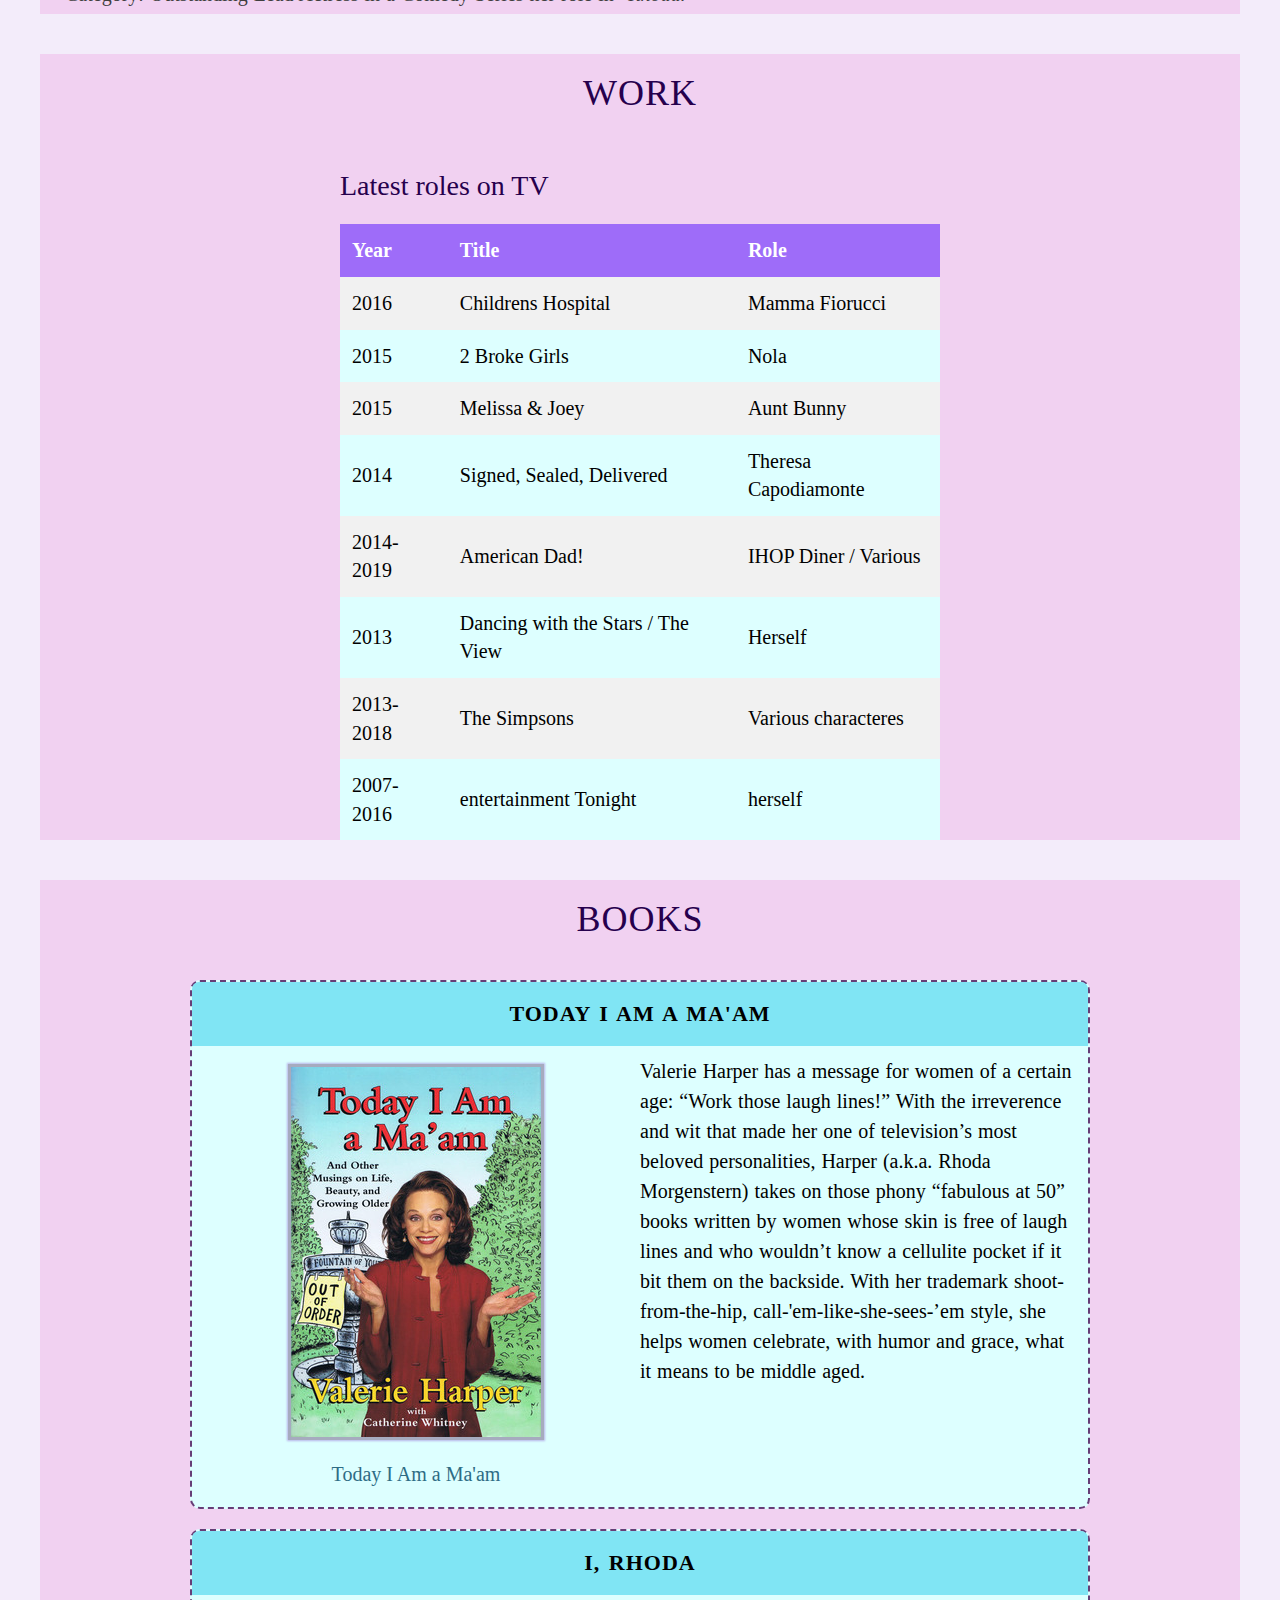
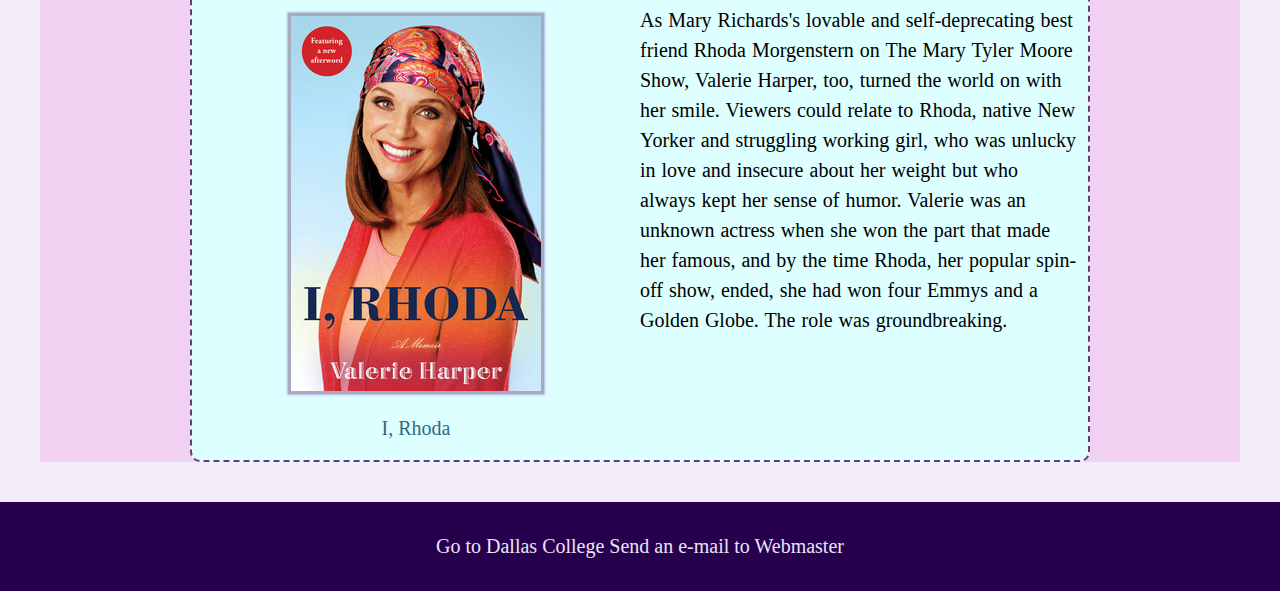
==== commit 77900dbb: "about-us page created, finalized page" ====
--- a/index.html
+++ b/index.html
@@ -48,6 +48,7 @@
 		<a href="faq.html">FAQs</a>
 		<a href="gallery.html">Gallery</a>
 		<a href="contact-us.html">Contact us</a>
+		<a href="about-us.html">About us</a>
 	</nav>
 
 	<main>
@@ -214,9 +215,9 @@
 		</section>
 
 		<!-- Books-->
-		<section class="books">
+		<section class="sections">
 			<h2>Books</h2>
-			<article>
+			<article class="w3-pale-blue">
 				<h3>Today I Am a Ma'am</h3>
 				<figure>
 					<img src="image/book1.jpg" alt="Today I Am a Ma'am book" class="book-picture">
@@ -230,7 +231,7 @@
 					aged.</p>
 			</article>
 
-			<article>
+			<article class="w3-pale-blue">
 				<h3>I, Rhoda</h3>
 				<figure>
 					<img src="image/book2.jpg" alt="I Rhoda book" class="book-picture">
--- a/css/style.css
+++ b/css/style.css
@@ -5,7 +5,7 @@
 
 html,
 body {
-  background-color: #f8f7ff;
+  background-color: #f3ecfa;
   color: #403e3e;
   font-family: Georgia, 'Times New Roman', Times, serif, sans-serif;
   font-weight: 300;
@@ -68,7 +68,7 @@
 }
 
 header h1 {
-
+  text-shadow: 2px 2px 8px #d97dd7;
   text-align: left;
   word-spacing: 8px;
   letter-spacing: 4px;
@@ -96,7 +96,7 @@
 
 /*---------------Sections---------------------*/
 .sections {
-  background-color: #f2e7f7;
+  background-color: #f1d1f1;
   margin: 40px;
 }
 
@@ -121,14 +121,14 @@
 .footer {
   align-items: center;
   padding: 30px;
-  background-color: #d7c8f3;
+  background-color: #26004d;
   text-align: center;
 }
 
 .footer a:link {
   font-size: 100%;
   font-weight: 400;
-  color: #26004d;
+  color: #ebe3f9;
   text-decoration: none
 }
 
@@ -170,17 +170,7 @@
   color: #fff;
 }
 
-/* 
-tr {
-  border-bottom: solid solid #6e36a6;
-  background-color: #e8e1f5;
-  color: #403e3e;
-}
-
-
-tbody tr:nth-child(even) {
-  background-color: #d4c7ed;
-} */
+
 
 tbody tr:hover {
   background-color: #be97fb;
@@ -270,12 +260,17 @@
 }
 
 /*---------------Gallery page---------------------*/
+
+figure {
+  margin-top: 30px;
+}
+
 figure a .gallery {
   width: 200px;
   height: 200px;
-  border: 3px solid rgba(74, 32, 86, 0.376);
+  border: 3px solid rgba(105, 192, 235, 0.376);
   box-shadow: 0 0 2px 1px #b8b3e9;
-  margin: auto;
+  margin-left: 30px;
 }
 
 figure figcaption {
--- a/css/nav-menu.css
+++ b/css/nav-menu.css
@@ -32,4 +32,8 @@
 .topnav a.active {
   background-color: #ab21c4;
   color: white;
+}
+
+.topnav a i {
+  margin-right: 5px;
 }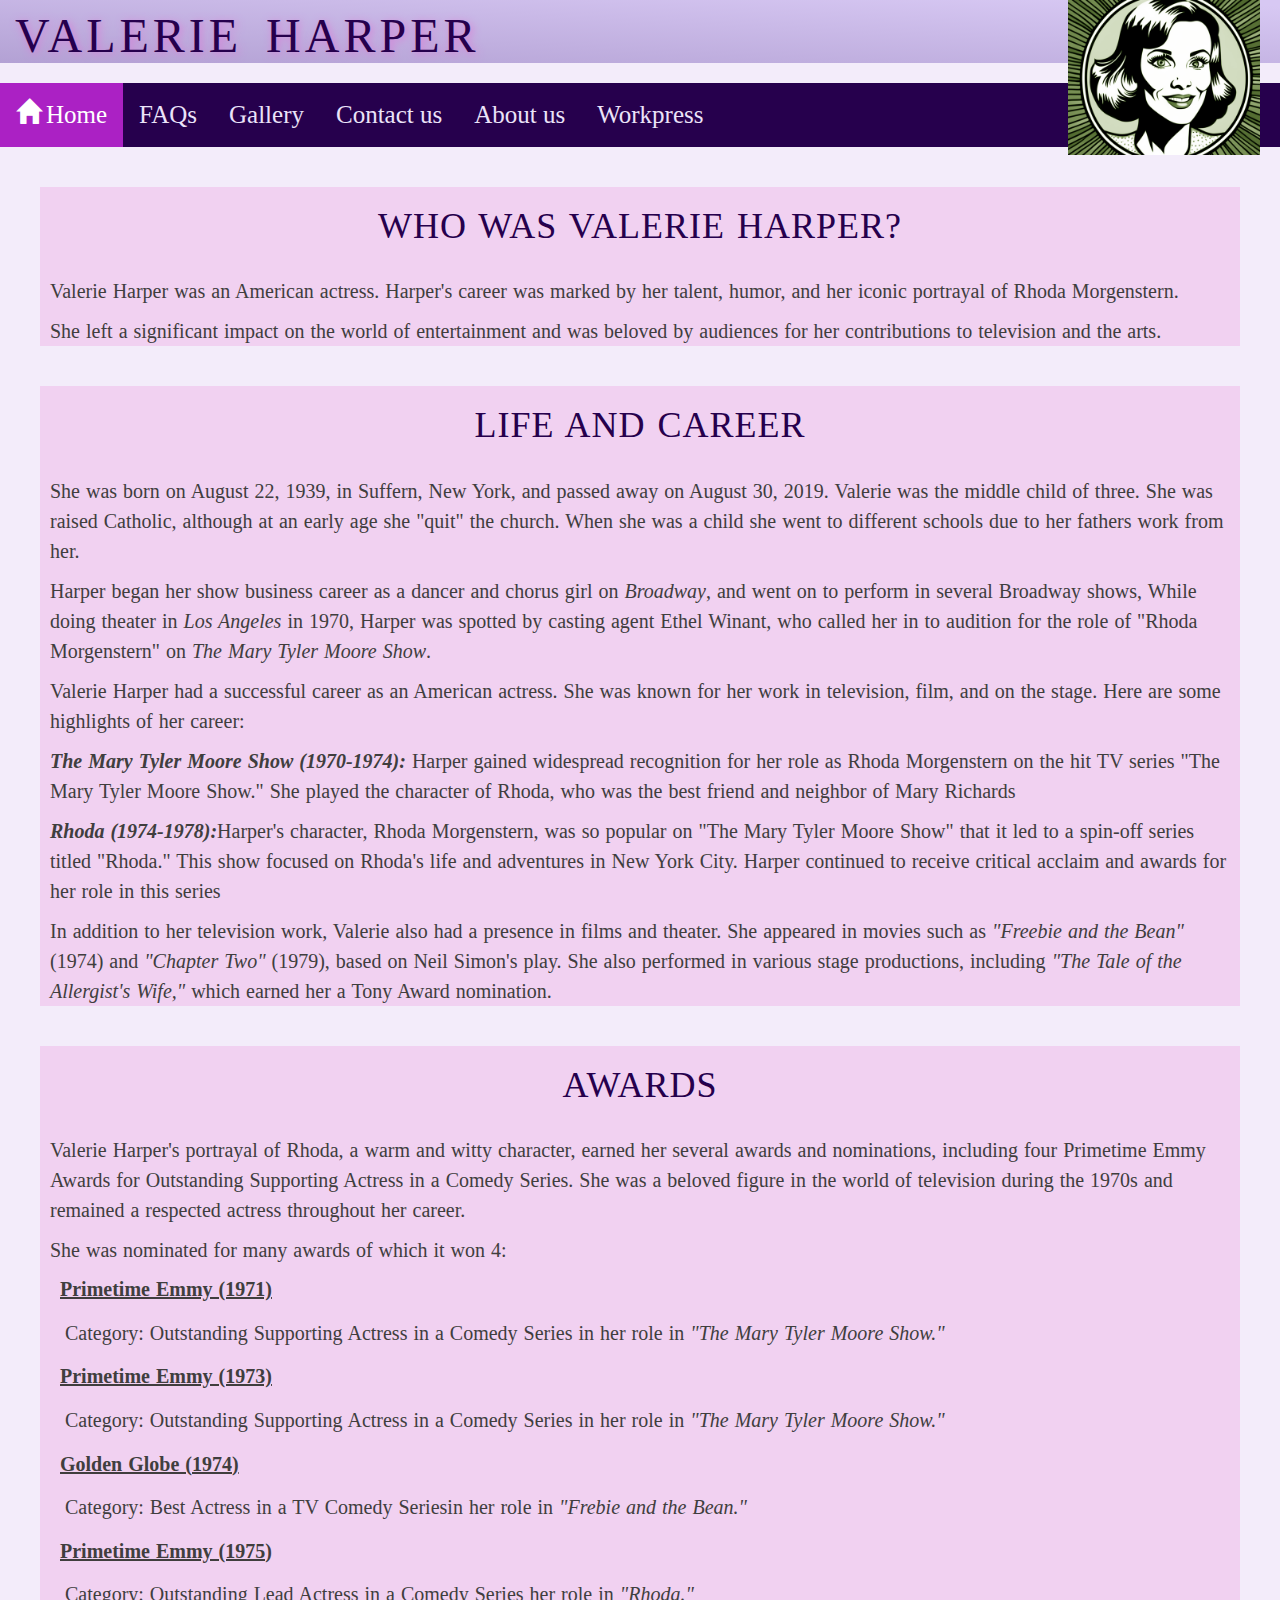
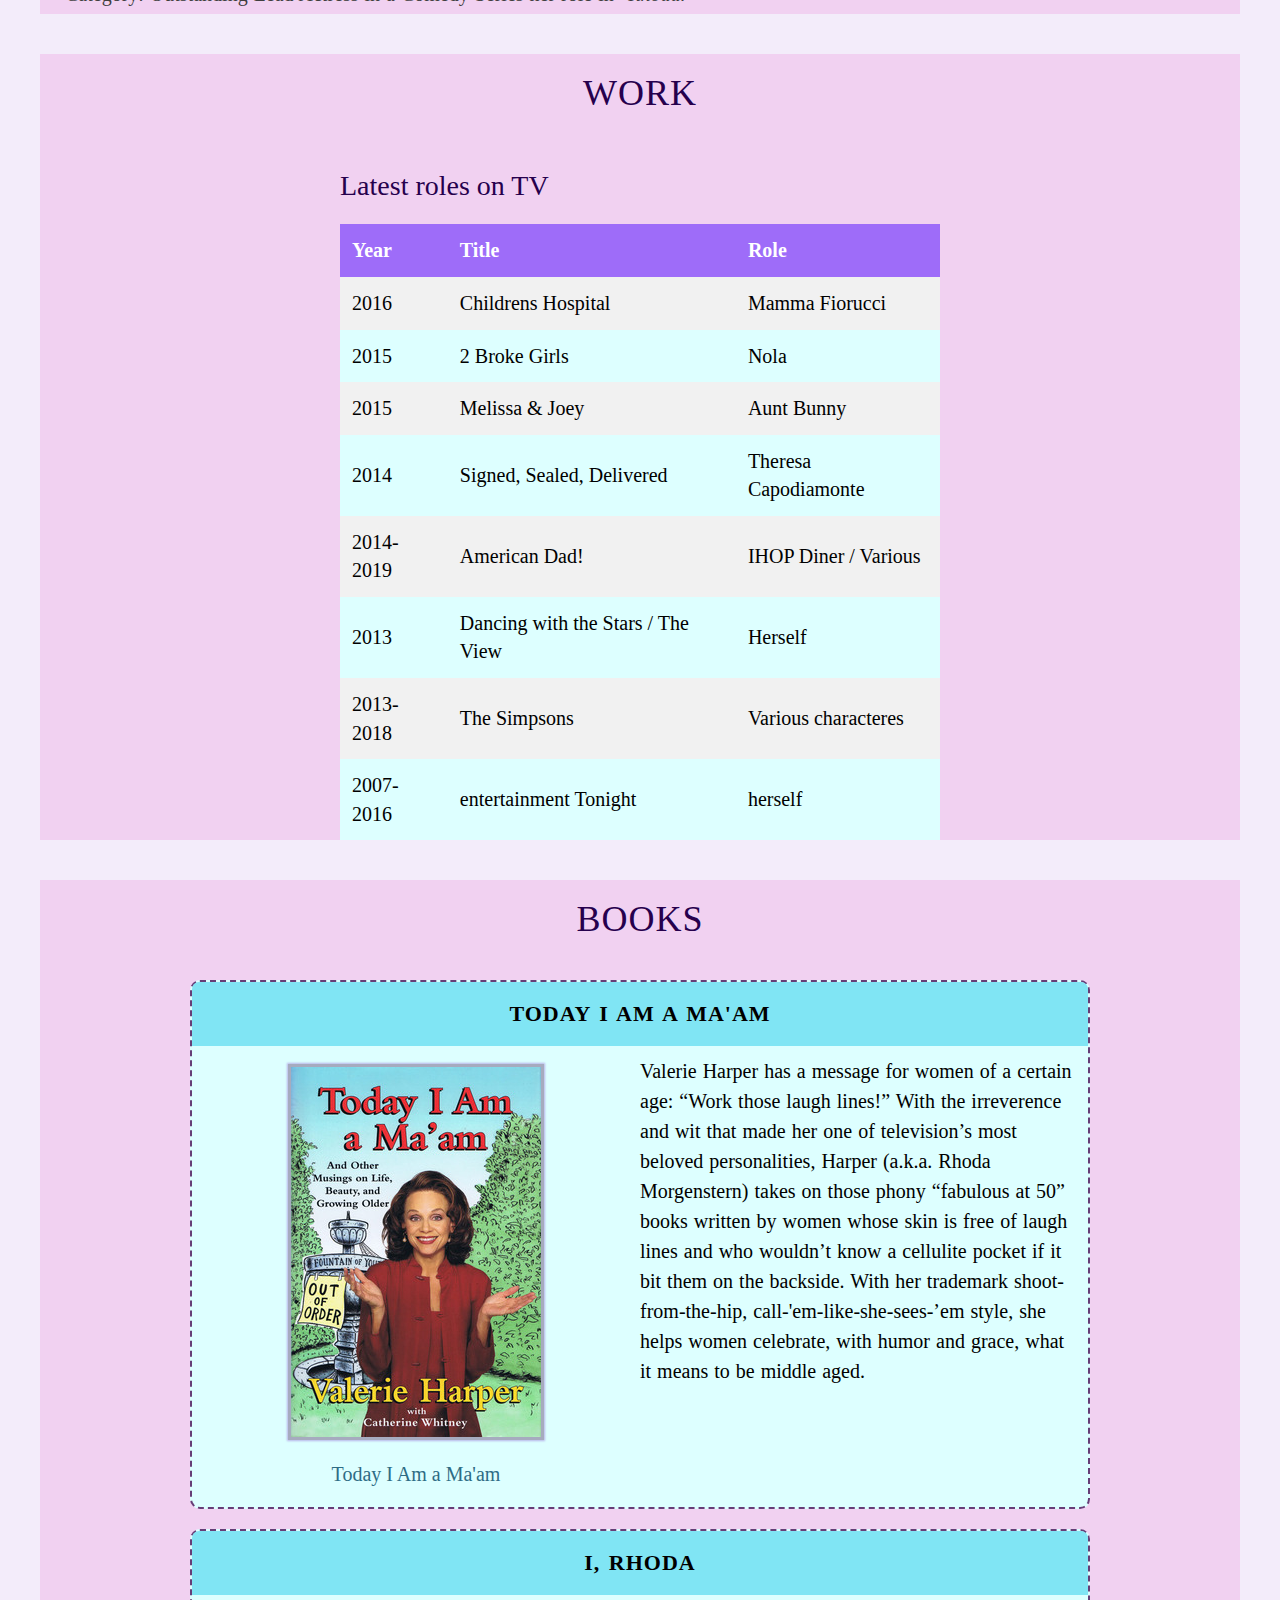
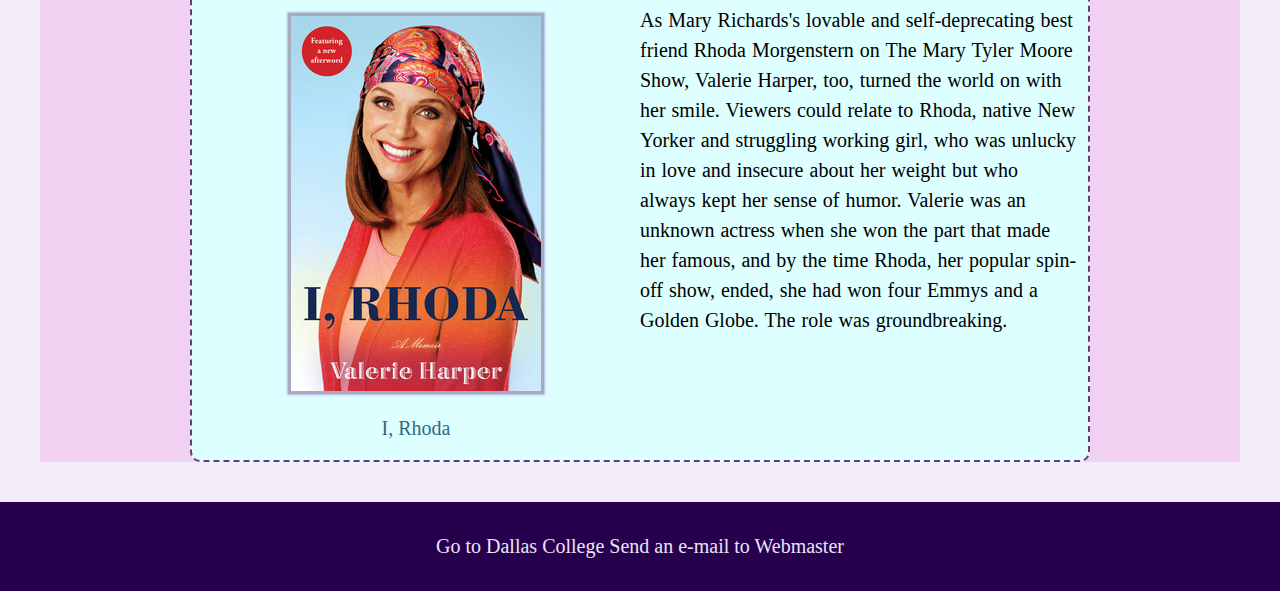
==== commit 2bab6be4: "Workpress link navigation added" ====
--- a/index.html
+++ b/index.html
@@ -49,6 +49,7 @@
 		<a href="gallery.html">Gallery</a>
 		<a href="contact-us.html">Contact us</a>
 		<a href="about-us.html">About us</a>
+		<a href="https://2learnwp.brookhavencollege.edu/ValerieHarper/">Workpress</a>
 	</nav>
 
 	<main>
--- a/css/style.css
+++ b/css/style.css
@@ -177,6 +177,12 @@
 }
 
 /*---------------Contact Us---------------------*/
+.centrado {
+  width: 70%;
+  border: 3px solid rgba(105, 192, 235, 0.376);
+  margin: 20px auto;
+
+}
 
 .centerText {
   text-align: center;
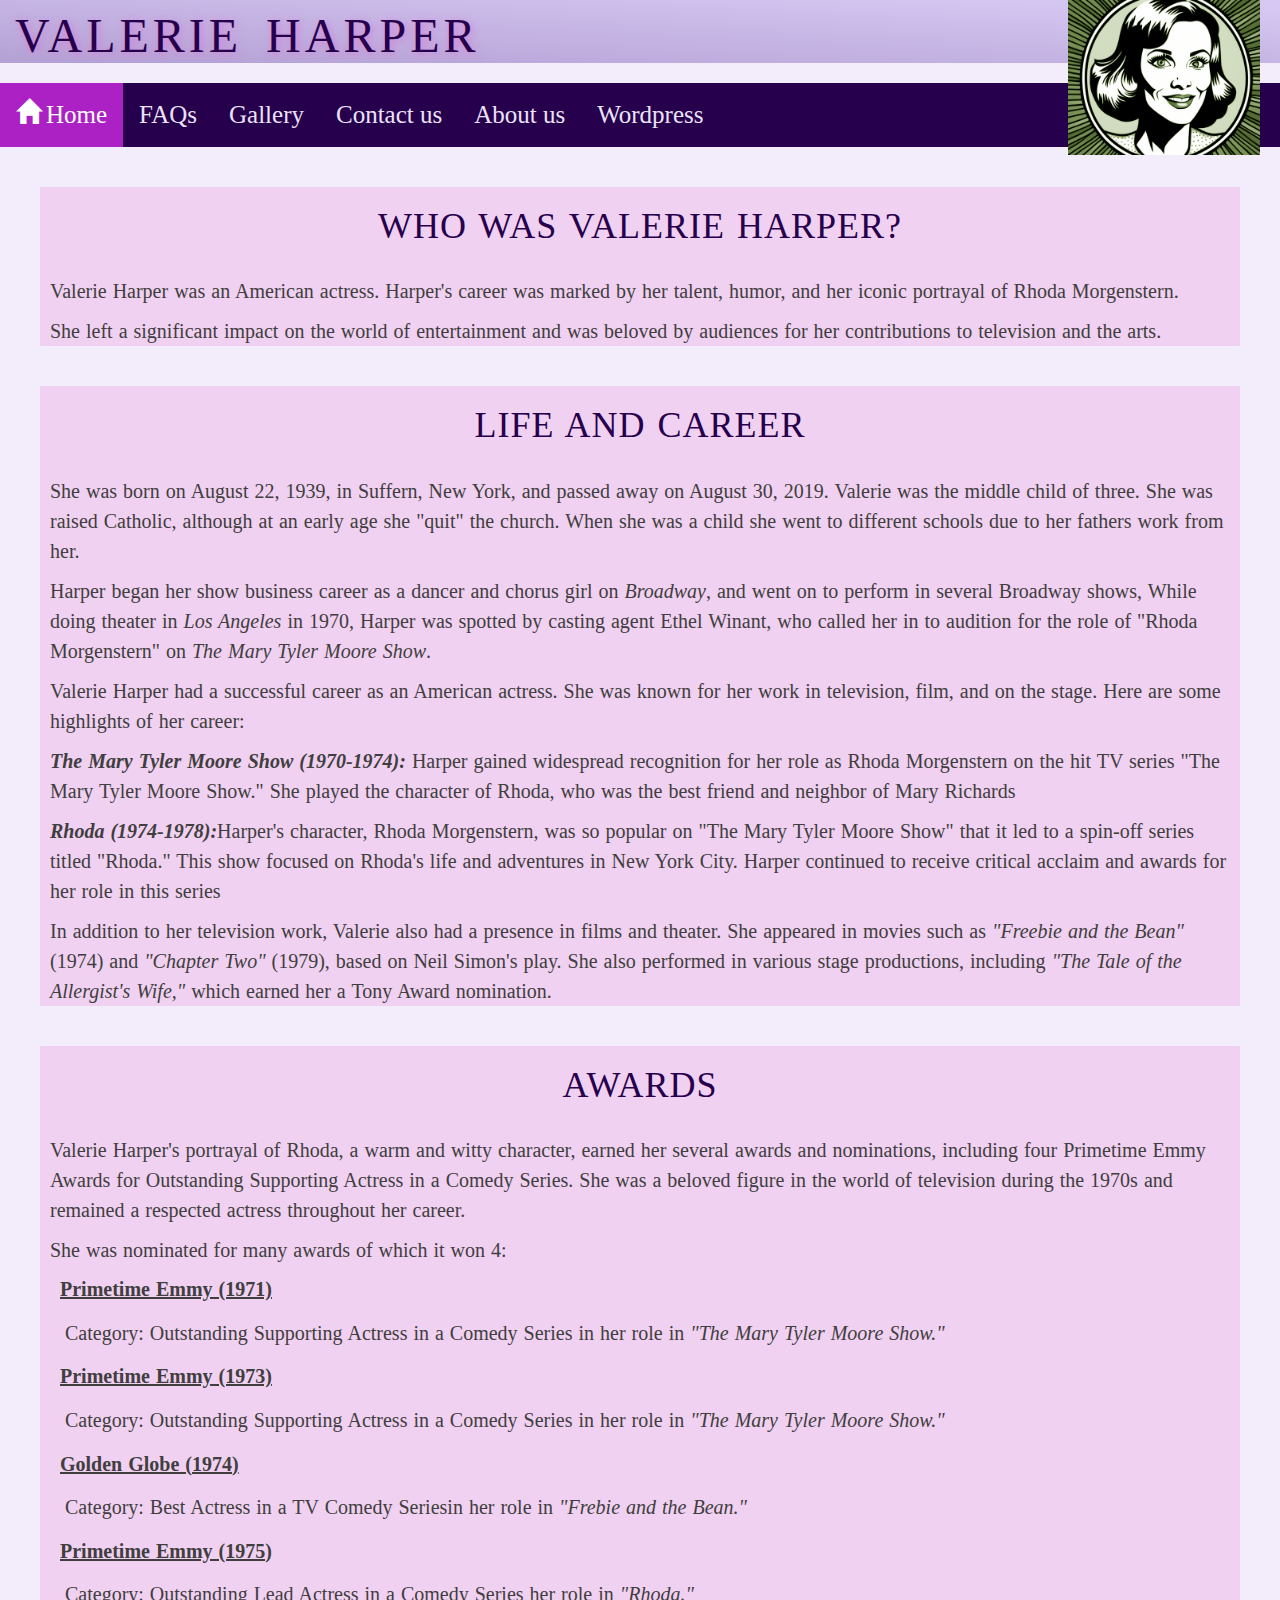
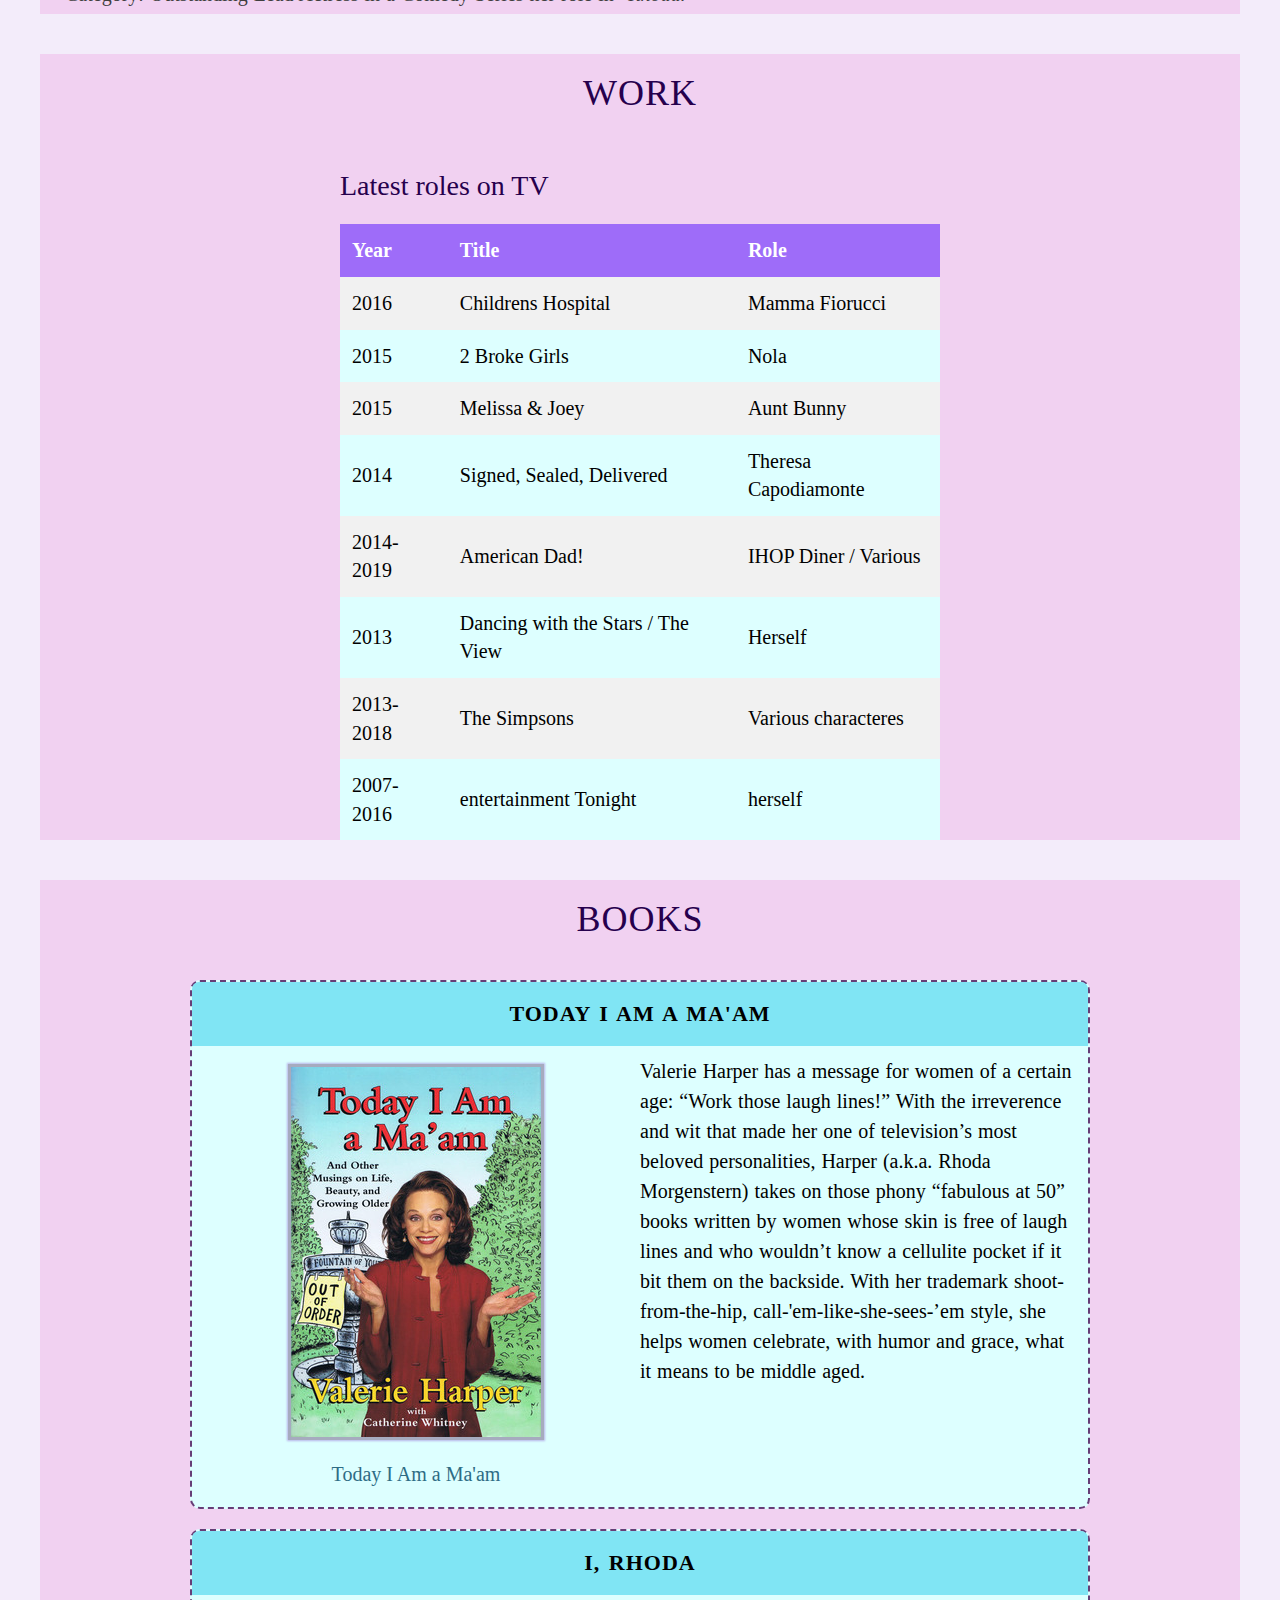
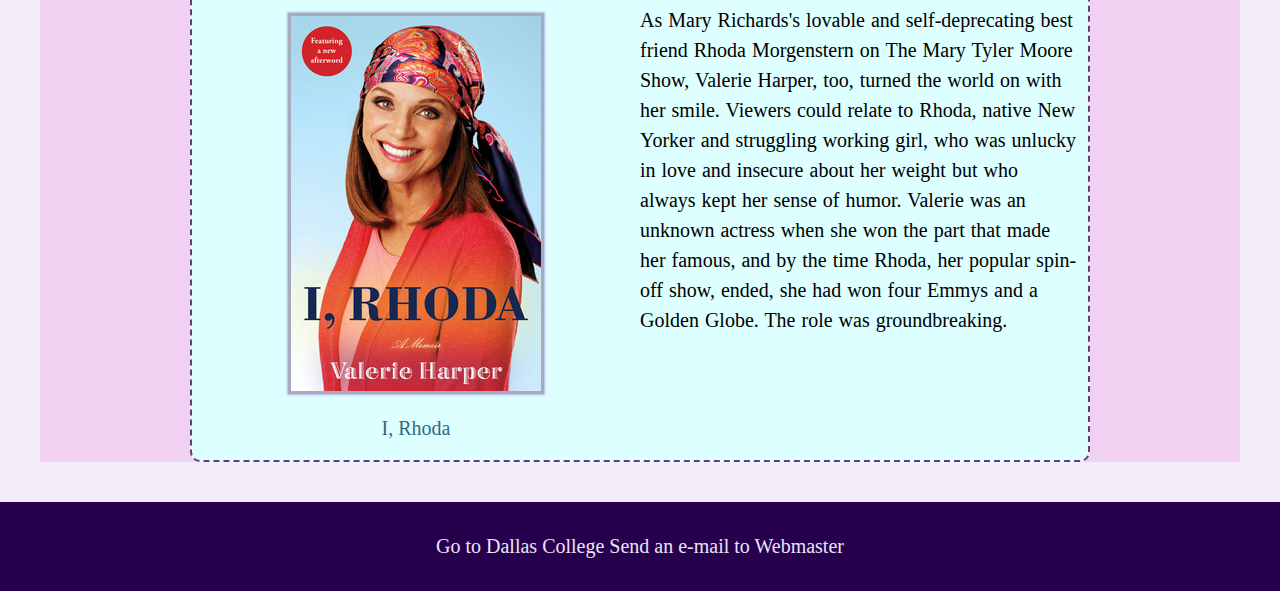
==== commit a40504e6: "WP" ====
--- a/index.html
+++ b/index.html
@@ -49,7 +49,7 @@
 		<a href="gallery.html">Gallery</a>
 		<a href="contact-us.html">Contact us</a>
 		<a href="about-us.html">About us</a>
-		<a href="https://2learnwp.brookhavencollege.edu/ValerieHarper/">Workpress</a>
+		<a href="https://2learnwp.brookhavencollege.edu/ValerieHarper/">Wordpress</a>
 	</nav>
 
 	<main>
